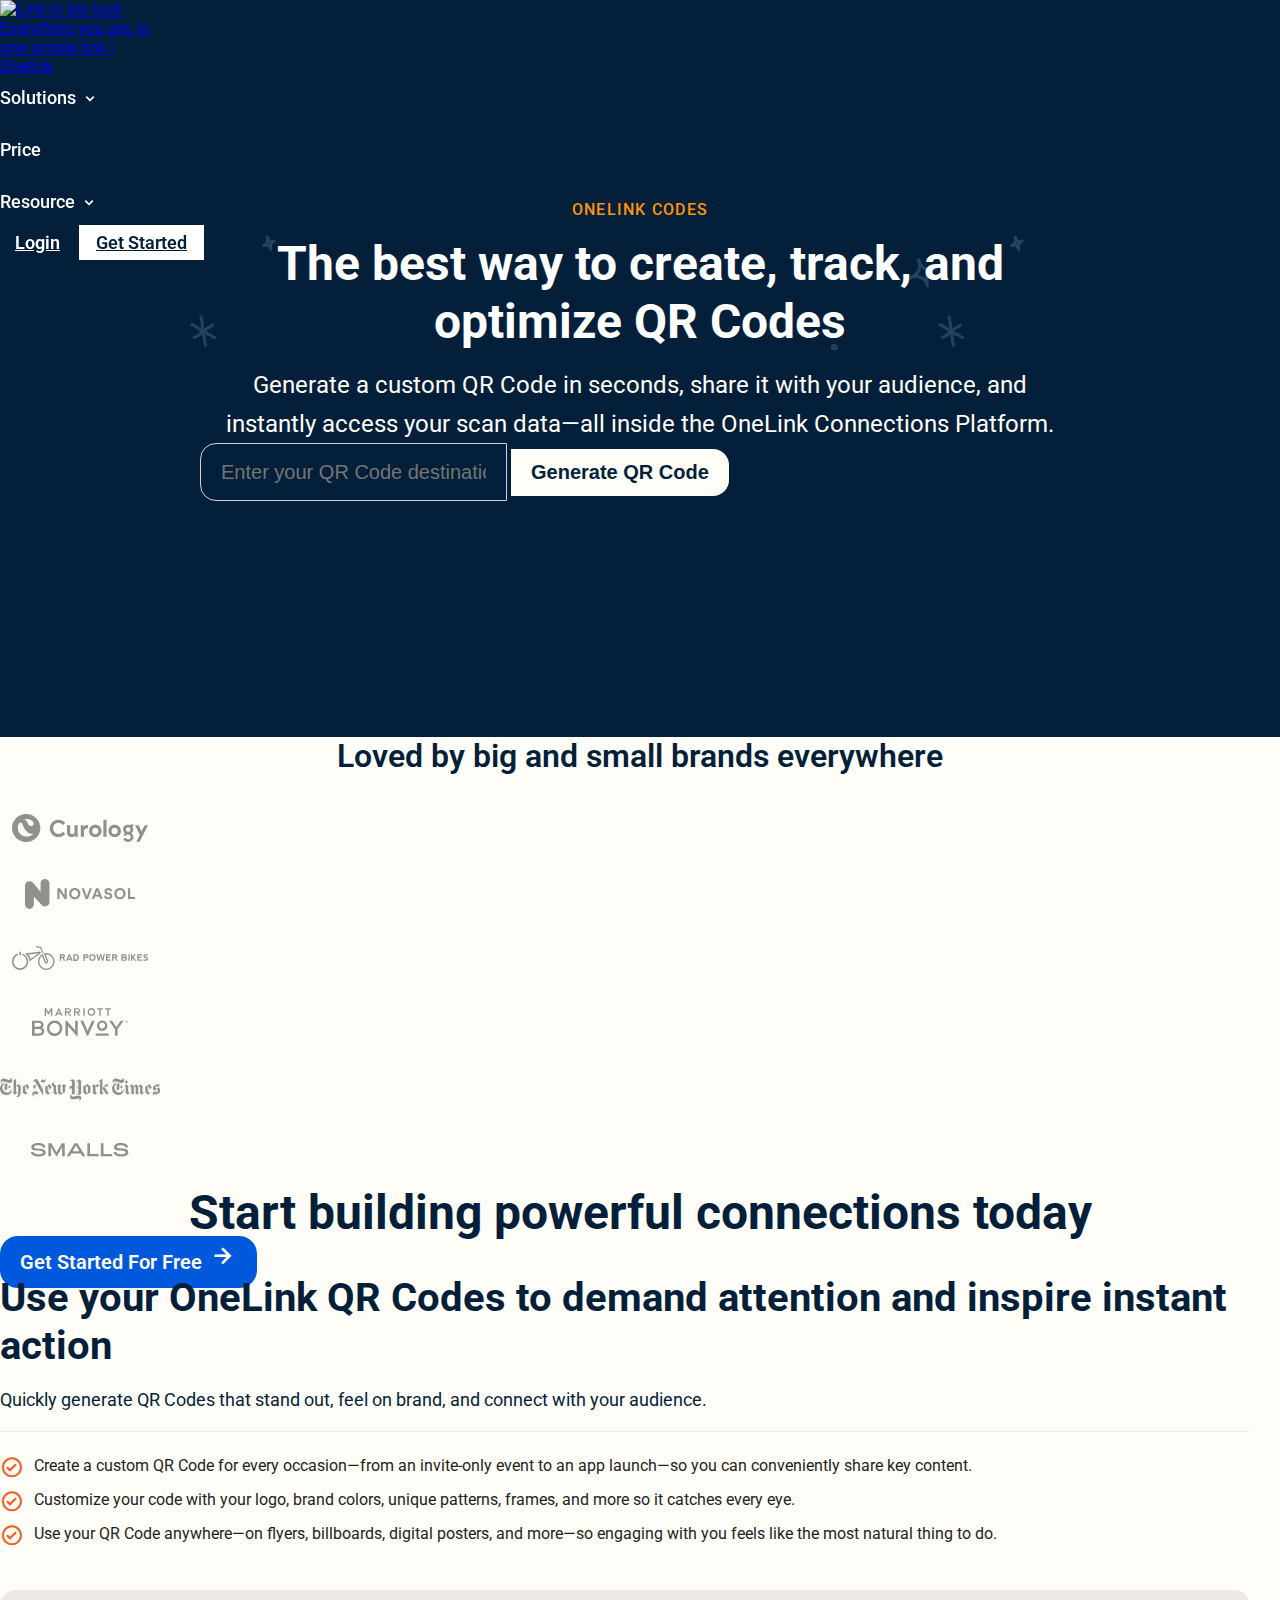
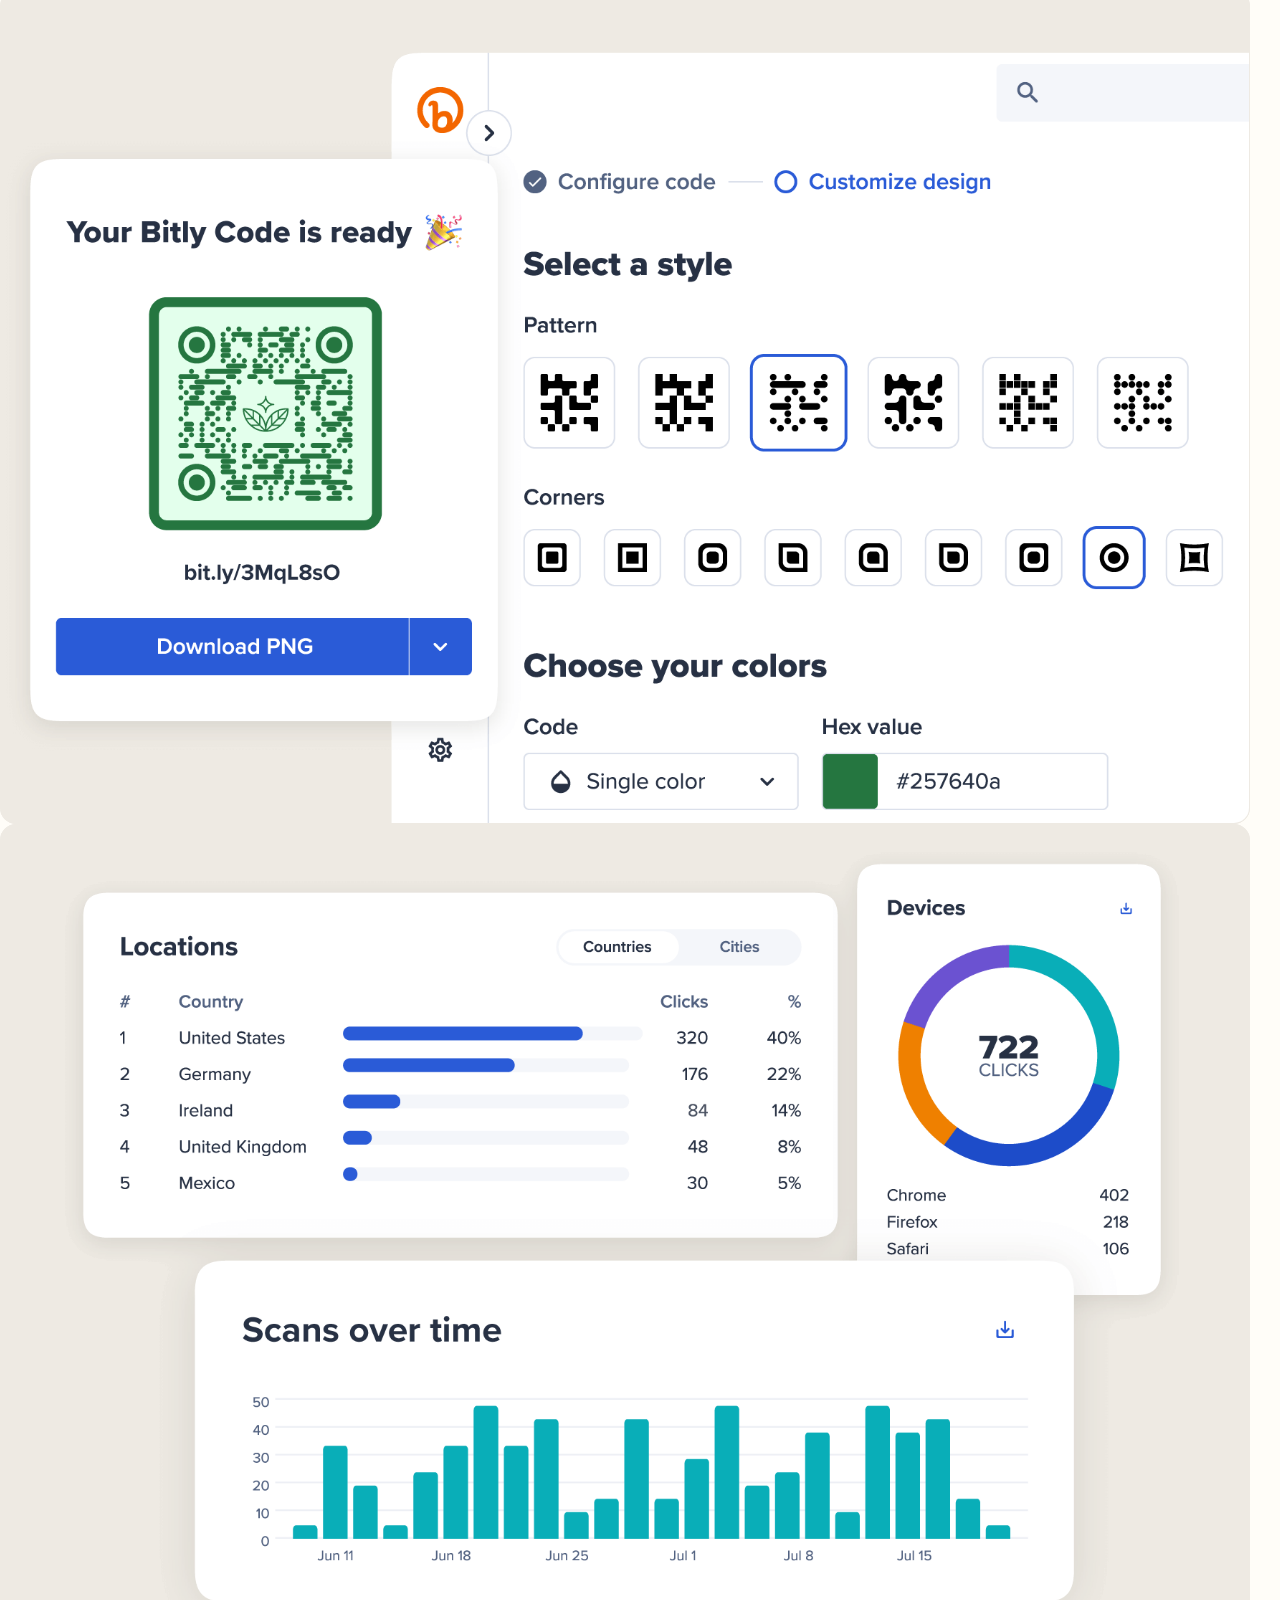
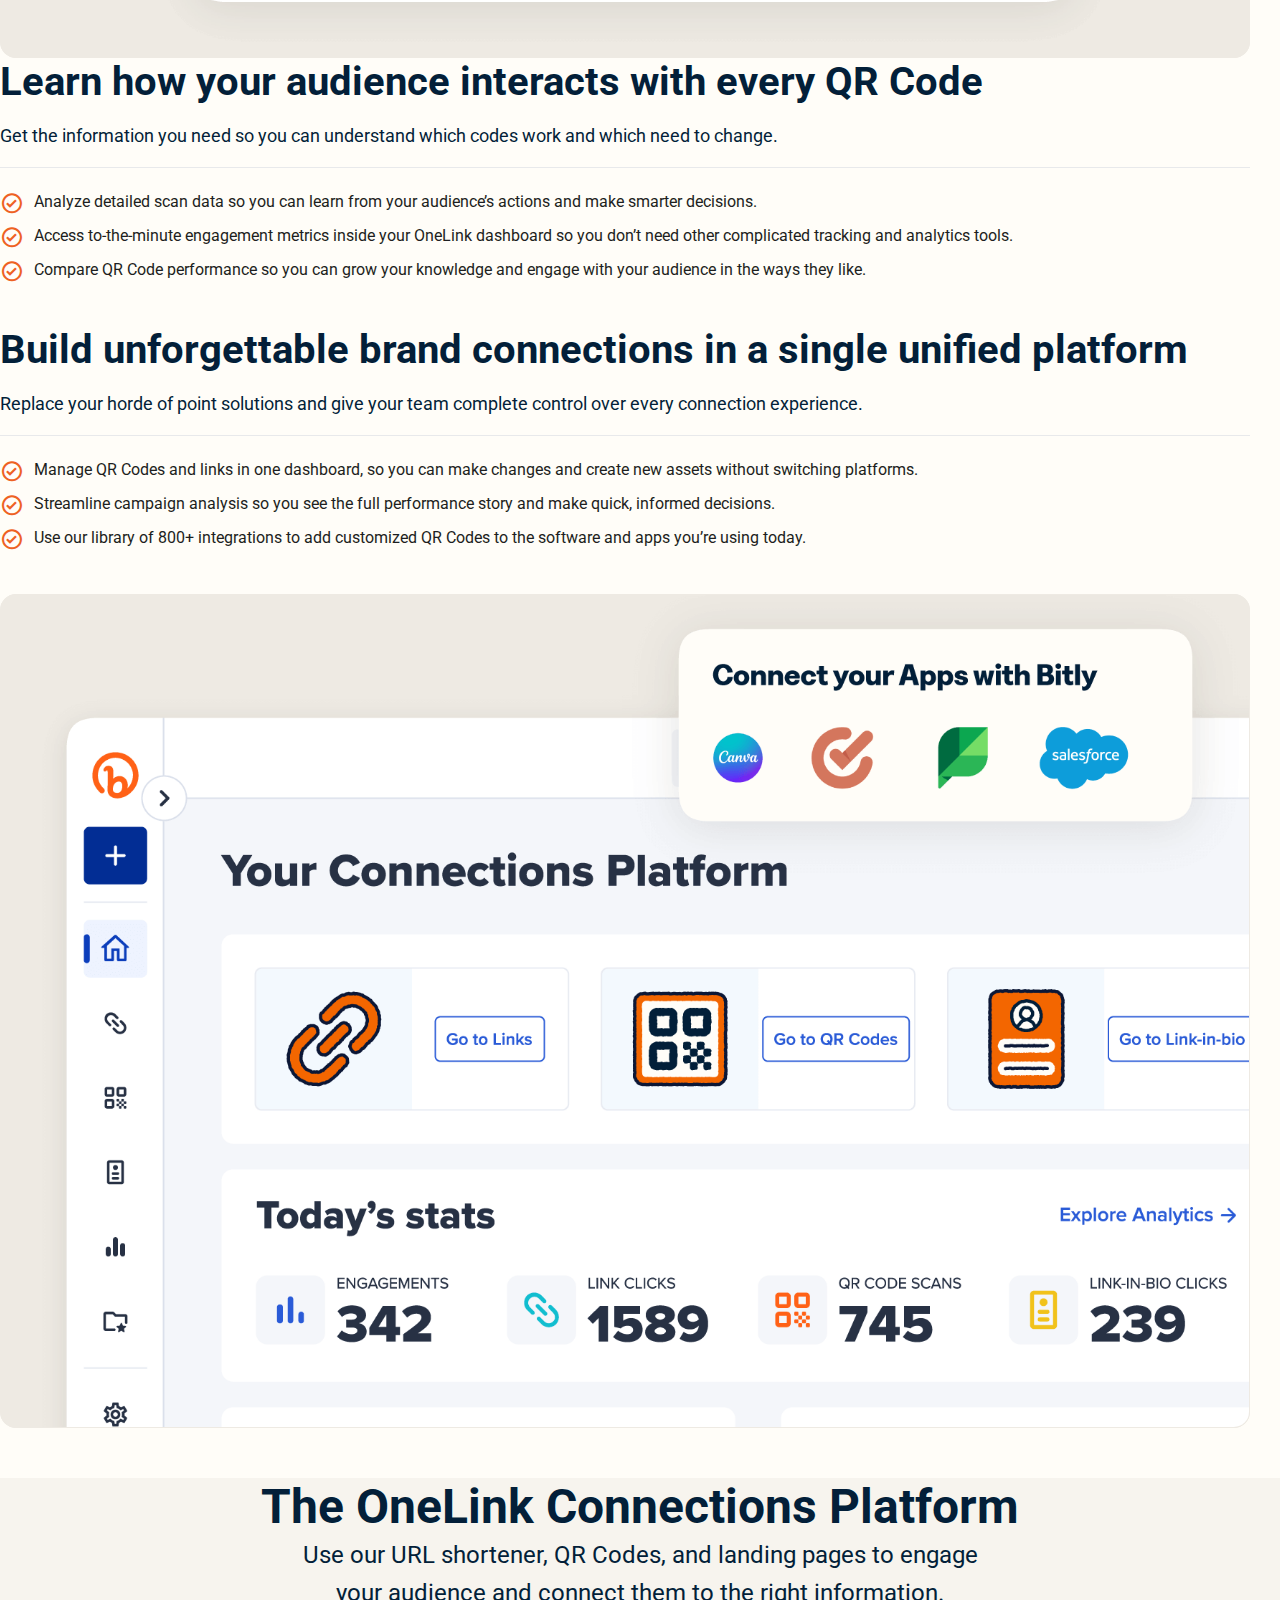
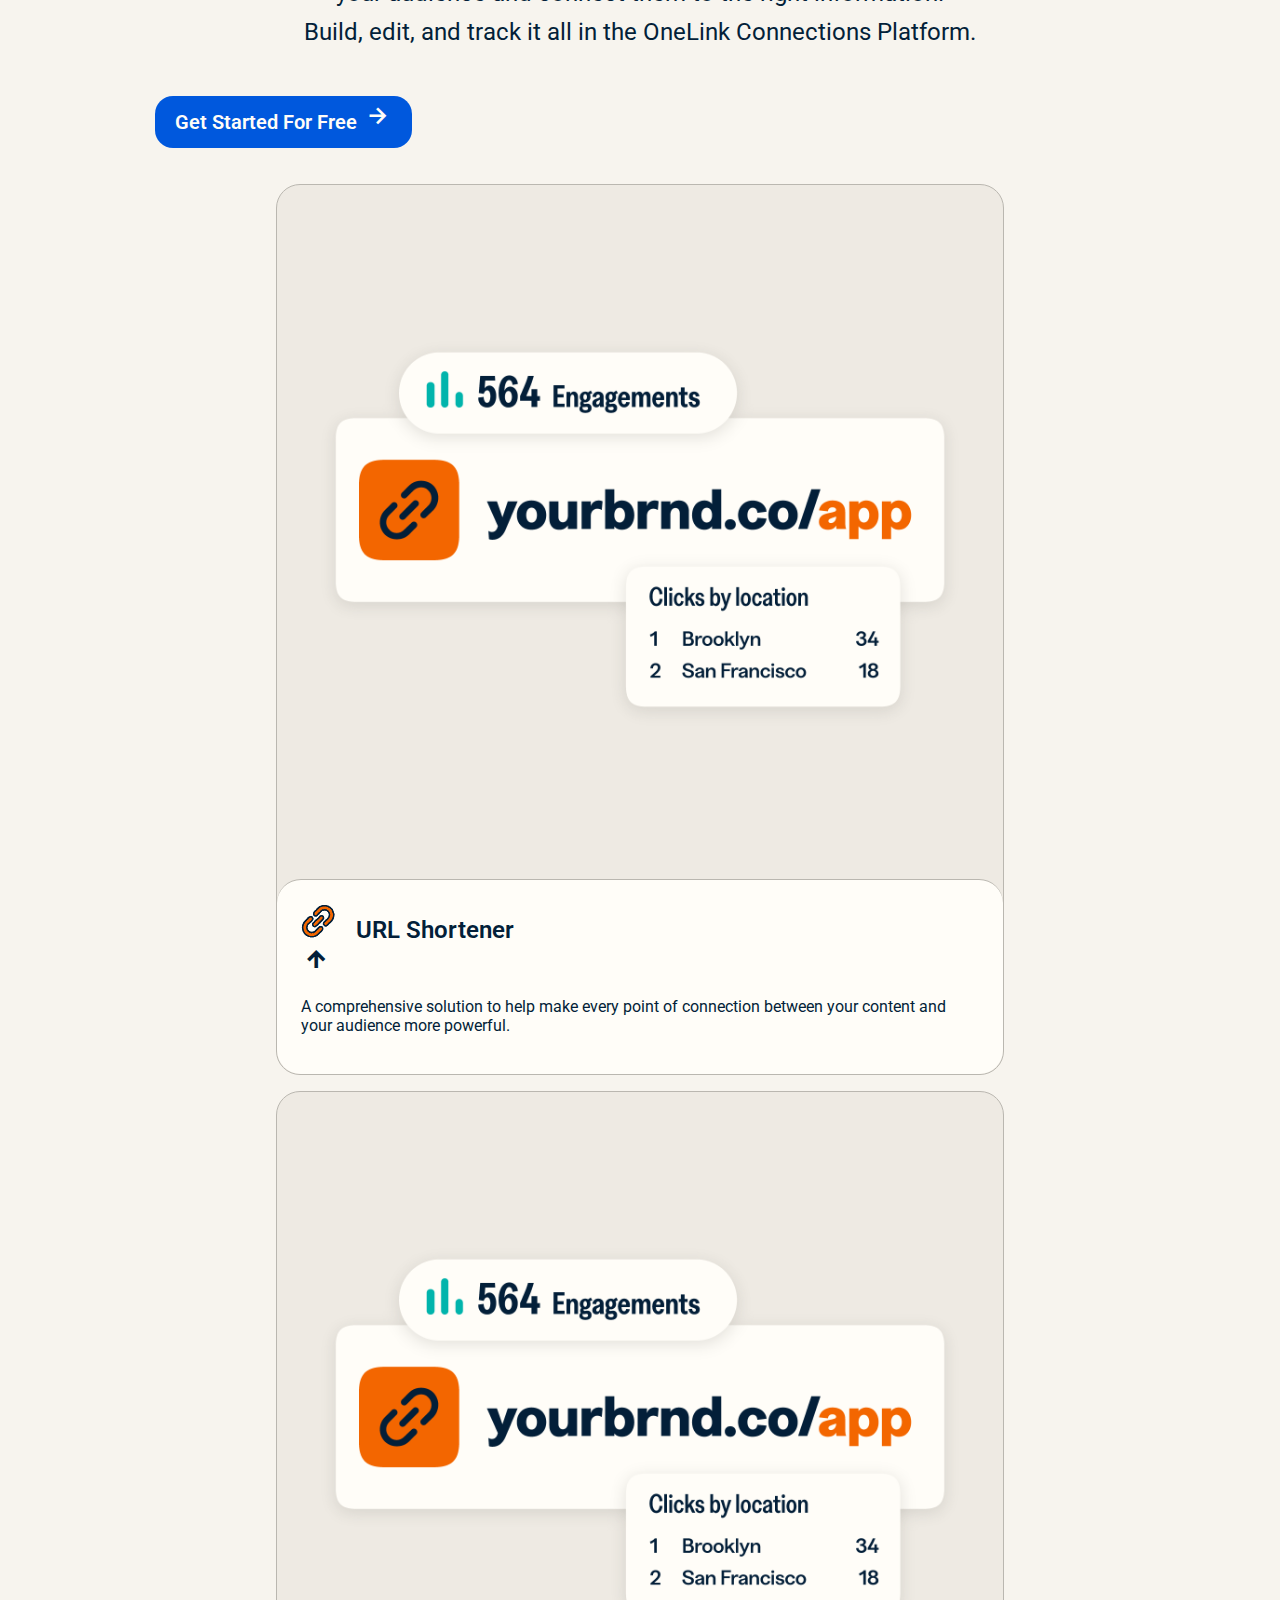
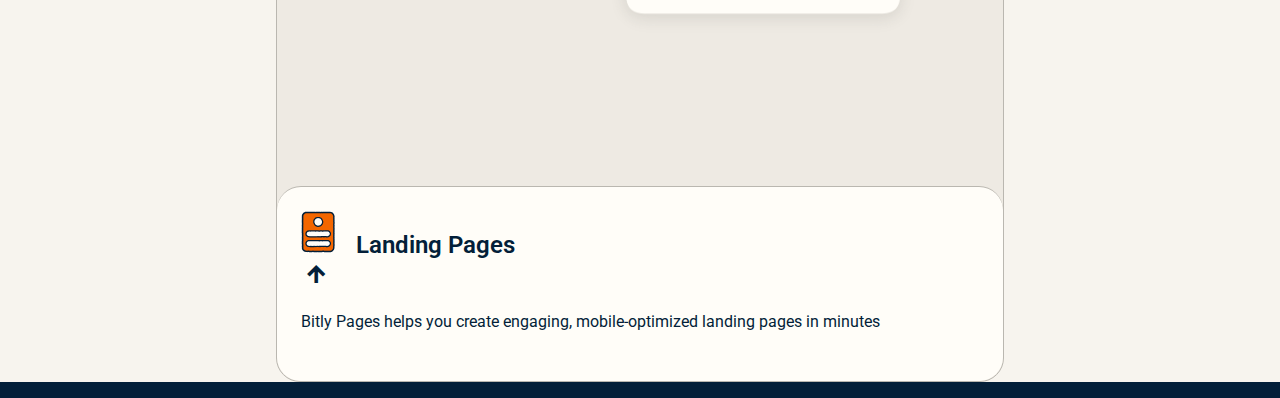
==== qr-codes.html @ 8bab1944 "Add files via upload" ====
<!DOCTYPE html>
<html lang="en" data-auto-scheme="true">

<head>
    <meta charset="utf-8" />
    <meta http-equiv="X-UA-Compatible" content="IE=edge" />
    <meta name="viewport" content="width=device-width, initial-scale=1, shrink-to-fit=no" />

    <title>
        File Hosting - Link in bio tool: Everything you are, in one simple link |
        Onelink
    </title>
    <meta name="description" content="Upload files and track downloads and pageviews." />
    <meta name="keywords"
        content="url shortener, onelink, shorten url, short link, shorten link, link shortener, short, qr codes, free, link retargeting, pixel, shortest, URL, tiny, secure, safe, t.ly, short, bit.ly, goo.gl, t.co, link, 1link, long url shortened, custom domain" />
    <meta property="og:locale" content="en_US" />
    <meta property="og:type" content="website" />
    <meta property="og:url" content="https://onelink.ws/feature/filehosting" />
    <meta property="og:title"
        content="File Hosting - Link in bio tool: Everything you are, in one simple link | Onelink" />
    <meta property="og:description" content="Upload files and track downloads and pageviews." />
    <meta property="og:site_name"
        content="File Hosting - Link in bio tool: Everything you are, in one simple link | Onelink" />
    <meta property="og:image" content="https://onelink.ws/content/naScTY_siteimage_IMG_3756.png" />
    <meta name="twitter:card" content="summary_large_image" />
    <meta name="twitter:site" content="@onelink_ws" />
    <meta name="twitter:title"
        content="File Hosting - Link in bio tool: Everything you are, in one simple link | Onelink" />
    <meta name="twitter:description" content="Upload files and track downloads and pageviews." />
    <meta name="twitter:creator" content="@onelink_ws" />
    <meta name="twitter:image" content="https://onelink.ws/content/naScTY_siteimage_IMG_3756.png" />
    <meta name="twitter:domain" content="https://onelink.ws" />
    <script type="text/javascript" nonce="2ee62c5ec75841c3a69b6bb7653"
        src="//local.adguard.org?ts=1718447842372&amp;type=content-script&amp;dmn=onelink.ws&amp;css=1&amp;js=1&amp;gcss=1&amp;rel=1&amp;rji=1"></script>
    <script type="text/javascript" nonce="2ee62c5ec75841c3a69b6bb7653"
        src="//local.adguard.org?ts=1718447842372&amp;name=AdGuard%20Popup%20Blocker%20%28Beta%29&amp;name=AdGuard%20Assistant%20%28Beta%29&amp;name=AdGuard%20Extra%20%28Beta%29&amp;type=user-script"></script>
    <link rel="icon" type="image/png" href="https://onelink.ws/content/faviconOne.png" sizes="32x32" />
    <link rel="canonical" href="https://onelink.ws/feature/filehosting" />
    <!-- Link Swiper's CSS -->
    <link rel="stylesheet" href="https://cdn.jsdelivr.net/npm/swiper@11/swiper-bundle.min.css" />
    <!-- Boxicons CSS -->
    <link href="https://unpkg.com/boxicons@2.1.4/css/boxicons.min.css" rel="stylesheet" />
    <link rel="stylesheet" type="text/css" href="https://onelink.ws/static/bootstrap.min.css" />
    <link rel="stylesheet" type="text/css" href="https://onelink.ws/static/frontend/libs/fontawesome/all.min.css" />
    <link rel="stylesheet" href="main.css" id="stylesheet" />
    <script>
        var appurl = "https://onelink.ws/";
    </script>
</head>

<body style="background-color: #031f39;">
    <header id="main-header" class="qr-page">
        <div class="container">
            <div class="navbar d-flex justify-content-between align-items-center">
                <a href="https://onelink.ws" class="d-flex align-items-center justify-content-center">
                    <img alt="Link in bio tool: Everything you are, in one simple link | Onelink"
                        src="https://onelink.ws/content/1linkblack2.png" id="navbar-logo" />
                </a>
                <nav class="navbar d-flex align-items-center justify-content-between" id="navbar">
                    <ul class="nav d-flex align-items-center gap-5" id="main-menu">
                        <li class="menu-item">
                            <span class="mega-menu-header">Solutions <i class="bx bx-chevron-down"></i></span>
                            <div class="mega-menu-container">
                                <h6>BY INDUSTRY</h6>
                                <div class="mega-menu-body">
                                    <a href="#" class="mega-menu-item"> Bio Pages </a>
                                    <a href="#" class="mega-menu-item"> QR Codes </a>
                                    <a href="#" class="mega-menu-item"> File Hosting </a>
                                </div>
                            </div>
                        </li>
                        <li class="menu-item">
                            <a href="#">Price</a>
                        </li>
                        <li class="menu-item">
                            <span class="mega-menu-header">
                                Resource <i class="bx bx-chevron-down"></i></span>
                            <div class="mega-menu-container">
                                <h6>LEARN MORE</h6>
                                <div class="mega-menu-body">
                                    <a href="#" class="mega-menu-item"> Help Center </a>
                                </div>
                            </div>
                        </li>
                    </ul>
                </nav>
                <div class="d-flex align-items-center gap-4" id="login-menu">
                    <a href="https://onelink.ws/user/login" class="btn btn-outline-primary">Login</a>
                    <a href="https://onelink.ws/user/register" class="btn btn-primary">Get Started</a>
                </div>
                <div class="mobile-menu-container">
                    <button class="menu-burger" type="button" data-bs-toggle="offcanvas"
                        data-bs-target="#offcanvasExample" aria-controls="offcanvasExample">
                        <i class='bx bx-menu'></i>
                    </button>
                    <div class="offcanvas offcanvas-start" tabindex="-1" id="offcanvasExample"
                        aria-labelledby="offcanvasExampleLabel">
                        <div class="offcanvas-header">
                            <a href="https://onelink.ws" class="d-flex align-items-center justify-content-center">
                                <img alt="Link in bio tool: Everything you are, in one simple link | Onelink"
                                    src="https://onelink.ws/content/1linkblack2.png" id="navbar-logo" />
                            </a>
                            <button type="button" class="btn-close" data-bs-dismiss="offcanvas"
                                aria-label="Close"></button>
                        </div>
                        <div class="offcanvas-body">
                            <div class="dropdown mt-3">
                                <button class="dropdown-toggle" type="button" data-bs-toggle="dropdown">
                                    <span class="mega-menu-header">
                                        Solutions</span>

                                </button>
                                <ul class="dropdown-menu">
                                    <li><a class="dropdown-item" href="#">Bio Pages</a></li>
                                    <li><a class="dropdown-item" href="#">QR Codes </a></li>
                                    <li><a class="dropdown-item" href="#">File Hosting</a></li>
                                </ul>
                            </div>
                            <div class="mt-3"><a class="price" href="#">Price</a></div>
                            <div class="dropdown mt-3">
                                <button class="dropdown-toggle" type="button" data-bs-toggle="dropdown">
                                    <span class="mega-menu-header">
                                        Resource </span>
                                </button>
                                <ul class="dropdown-menu">
                                    <li><a class="dropdown-item" href="#">Help Center</a></li>
                                </ul>
                            </div>
                            <div class="d-flex align-items-center gap-2 flex-column mt-4 login-menu ">
                                <a href="https://onelink.ws/user/login">Login</a>
                                <a href="https://onelink.ws/user/register">Get Started</a>
                            </div>
                        </div>
                    </div>
                </div>
            </div>
        </div>
    </header>
    <section class="qr-hero">
        <div class="container">
            <div class="text-hero">
                <p>ONELINK CODES</p>
                <h1>The best way to create, track, and optimize QR Codes</h1>
                <h6>
                    Generate a custom QR Code in seconds, share it with your audience, and instantly access your scan data—all inside the OneLink Connections Platform.
                </h6>
            </div>
            <div class="form-qr-container mt-5">
                <form action="#">
                    <div class="d-flex">
                        <input type="url" name="furl" placeholder="Enter your QR Code destination..." id="form-qr-long-url" autocomplete="off">
                        <button class="g-qr-btn">Generate QR Code</button>
                    </div>
                </form>
            </div>
        </div>
    </section>
    <main class="main-qr-page">
        <section class="brands py-5">
            <h6 class="head mb-3">Loved by big and small brands everywhere</h6>
            <div class="gallery d-flex justify-content-center gap-2 align-items-center flex-wrap my-5">
                <div class="d-flex">
                    <img src="images/curology-3.svg" alt="" />
                </div>
                <div class="d-flex">
                    <img src="images/novasol-1.svg" alt="" />
                </div>
                <div class="d-flex">
                    <img src="images/rad-bikes-3.svg" alt="" />
                </div>
                <div class="d-flex">
                    <img src="images/marriott-1.svg" alt="" />
                </div>
                <div class="d-flex">
                    <img src="images/new-york-times-1.svg" alt="" />
                </div>
                <div class="d-flex">
                    <img src="images/smalls.svg" alt="" />
                </div>
            </div>
        </section>
        <section class="main-content-qr py-5">
            <div class="container">
                <div class="header">
                    <h4>
                        Start building powerful connections today
                    </h4>
                    <div class="mt-3 get-started-btn">
                        <a class="d-flex align-items-center gap-2" href="#">
                            Get Started For Free
                            <i class='bx bx-right-arrow-alt'></i>
                        </a>
                    </div>
                </div>
                <div class="pt-5">
                    <div class="qr-content-box my-5 pt-5 d-flex align-items-center gap-4 justify-content-center">
                        <div class="text-box">
                            <h5>
                                Use your OneLink QR Codes to demand attention and inspire instant action
                            </h5>
                            <p>Quickly generate QR Codes that stand out, feel on brand, and connect with your audience.</p>
                            <ul>
                                <li>
                                    <i class='bx bx-check-circle'></i>
                                    <span>Create a custom QR Code for every occasion—from an invite-only event to an app launch—so you can conveniently share key content.</span>
                                </li>
                                <li>
                                    <i class='bx bx-check-circle'></i>
                                    <span>Customize your code with your logo, brand colors, unique patterns, frames, and more so it catches every eye.</span>
                                </li>
                                <li>
                                    <i class='bx bx-check-circle'></i>
                                    <span>
                                        Use your QR Code anywhere—on flyers, billboards, digital posters, and more—so engaging with you feels like the most natural thing to do.
                                    </span>
                                </li>
                            </ul>
                        </div>
                        <div class="img-box">
                            <img src="images/01_feature-img_desktop@2x.png" alt="">
                        </div>
                    </div>
                    <div class="qr-content-box my-5 pt-5 d-flex align-items-center gap-4 justify-content-center">
                        <div class="img-box">
                            <img src="images/02_feature-img_desktop@2x.png" alt="">
                        </div>
                        <div class="text-box">
                            <h5>
                                Learn how your audience interacts with every QR Code
                            </h5>
                            <p>Get the information you need so you can understand which codes work and which need to change.</p>
                            <ul>
                                <li>
                                    <i class='bx bx-check-circle'></i>
                                    <span>Analyze detailed scan data so you can learn from your audience’s actions and make smarter decisions.</span>
                                </li>
                                <li>
                                    <i class='bx bx-check-circle'></i>
                                    <span>Access to-the-minute engagement metrics inside your OneLink dashboard so you don’t need other complicated tracking and analytics tools.</span>
                                </li>
                                <li>
                                    <i class='bx bx-check-circle'></i>
                                    <span>
                                        Compare QR Code performance so you can grow your knowledge and engage with your audience in the ways they like.
                                    </span>
                                </li>
                            </ul>
                        </div>
                    </div>
                    <div class="qr-content-box my-5 pt-5 d-flex align-items-center gap-4 justify-content-center">
                        <div class="text-box">
                            <h5>
                                Build unforgettable brand connections in a single unified platform
                            </h5>
                            <p>Replace your horde of point solutions and give your team complete control over every connection experience.</p>
                            <ul>
                                <li>
                                    <i class='bx bx-check-circle'></i>
                                    <span>Manage QR Codes and links in one dashboard, so you can make changes and create new assets without switching platforms.</span>
                                </li>
                                <li>
                                    <i class='bx bx-check-circle'></i>
                                    <span>Streamline campaign analysis so you see the full performance story and make quick, informed decisions.</span>
                                </li>
                                <li>
                                    <i class='bx bx-check-circle'></i>
                                    <span>
                                        Use our library of 800+ integrations to add customized QR Codes to the software and apps you’re using today.
                                    </span>
                                </li>
                            </ul>
                        </div>
                        <div class="img-box">
                            <img src="images/03_feature-img_desktop@2x.png" alt="">
                        </div>
                    </div>
                </div>
            </div>
        </section>
        <section class="Connections-qr py-5">
            <div class="container">
                <div class="header">
                    <h4>
                        The OneLink Connections Platform
                    </h4>
                    <p>
                        Use our URL shortener, QR Codes, and landing pages to engage your audience and connect them to the right information. Build, edit, and track it all in the OneLink Connections Platform.
                    </p>
                    <div class="mt-3 get-started-btn">
                        <a class="d-flex align-items-center gap-2" href="#">
                            Get Started For Free
                            <i class='bx bx-right-arrow-alt'></i>
                        </a>
                    </div>
                </div>
                <div class="cards-container d-flex justify-content-center gap-5 mt-3">
                    <div class="card-price">
                        <div class="card-img">
                            <img src="images/short-link-card.png" alt="">
                        </div>
                        <div class="card-section">
                            <div class="top d-flex align-items-center justify-content-between">
                                <h5> <img src="images/url-shortener-icon.svg" width="34px" alt=""> URL Shortener</h5>
                                <i class='bx bx-up-arrow-alt'></i>
                            </div>
                            <p>
                                A comprehensive solution to help make every point of connection between your content and your audience more powerful.
                            </p>
                            <div class="bottom-card">
                                <h6>Popular URL Shortening Features</h6>
                                <ul>
                                    <li>
                                        <i class='bx bx-check-circle'></i>
                                        <span>URL shortening at scale</span>
                                    </li>
                                    <li>
                                        <i class='bx bx-check-circle'></i>
                                        <span>Custom links with your brand</span>
                                    </li>
                                    <li>
                                        <i class='bx bx-check-circle'></i>
                                        <span>URL redirects</span>
                                    </li>
                                    <li>
                                        <i class='bx bx-check-circle'></i>
                                        <span>Advanced analytics & tracking</span>
                                    </li>
                                </ul>
                                <div class="my-3">
                                    <a href="#">Get Started For Free</a>
                                    <a href="#">Learn More</a>
                                </div>
                            </div>
                        </div>
                    </div>
                    <div class="card-price">
                        <div class="card-img">
                            <img src="images/short-link-card.png" alt="">
                        </div>
                        <div class="card-section">
                            <div class="top d-flex align-items-center justify-content-between">
                                <h5> <img src="images/landing-pages-icon (1).svg" width="34px" alt=""> Landing Pages</h5>
                                <i class='bx bx-up-arrow-alt'></i>
                            </div>
                            <p>
                                Bitly Pages helps you create engaging, mobile-optimized landing pages in minutes
                            </p>
                            <div class="bottom-card">
                                <h6>Popular Landing Page Features</h6>
                                <ul>
                                    <li>
                                        <i class='bx bx-check-circle'></i>
                                        <span>Custom URLs for social media</span>
                                    </li>
                                    <li>
                                        <i class='bx bx-check-circle'></i>
                                        <span>Customizable landing page</span>
                                    </li>
                                    <li>
                                        <i class='bx bx-check-circle'></i>
                                        <span>Easy-to-manage links
                                        </span>
                                    </li>
                                    <li>
                                        <i class='bx bx-check-circle'></i>
                                        <span>Link and landing page tracking
                                        </span>
                                    </li>
                                </ul>
                                <div class="my-3">
                                    <a href="#">Get Started For Free</a>
                                    <a href="#">Learn More</a>
                                </div>
                            </div>
                        </div>
                    </div>
                </div>
            </div>
        </section>
    </main>
    <!-- <footer>
        <div class="container">
            <div class="top-footer d-flex gap-5 flex-wrap justify-content-around ">
                <div class="box">
                    <h6>Why OneLink ?</h6>
                    <p>Onelink’s Connections Platform is more than a free URL shortener, with robust link management
                        software, advanced QR Code features, and a Link-in-bio solution.</p>
                </div>
                <div class="box">
                    <h6>Solutions</h6>
                    <ul>
                        <li><a href="#">QR Codes</a></li>
                        <li><a href="#">Bio Pages</a></li>
                        <li><a href="#">File Hosting</a></li>
                    </ul>
                </div>
                <div class="box">
                    <h6>Resources</h6>
                    <ul>
                        <li><a href="#">Help Center</a></li>
                        <li><a href="https://onelink.ws/contact">Contact Us</a></li>
                    </ul>
                </div>
                <div class="box">
                    <h6>Legal</h6>
                    <ul>
                        <li><a href="https://onelink.ws/page/privacy-policy">Privacy Policy</a></li>
                        <li><a href="https://onelink.ws/page/terms-of-service">Terms of Service</a></li>
                        <li><a href="https://onelink.ws/report">Report</a></li>
                    </ul>
                </div>
            </div>
            <section class="content-divider">
                <div class="container">
                    <hr />
                </div>
            </section>
            <div class="bottom-footer d-flex align-items-center justify-content-between pt-4 ">
                <div class="footer-logo">
                    <a href="index.html"><img src="images/1linkblack2.png" style="width:auto;height:70px" alt=""></a>
                </div>
                <p class="small">© 2024 Link in bio tool: Everything you are, in one simple link | Onelink. All Rights
                    Reserved </p>
                <div class="social-box d-flex align-items-center gap-3 ">
                    <a href="https://www.tiktok.com/@1link.ws"><i class='bx bxl-facebook-circle'></i></a>
                    <a href="https://www.tiktok.com/@1link.ws"><i class='bx bxl-tiktok'></i></a>
                    <a href="https://twitter.com/onelink_ws"><i class='bx bxl-twitter'></i></a>
                </div>
            </div>
        </div>
    </footer> -->

    <script src="https://onelink.ws/static/webpack.pack.js"></script>
    <script src="https://onelink.ws/static/app.min.js?v=1.0"></script>
    <script src="https://onelink.ws/static/server.min.js?v=1.2"></script>
    <!-- Swiper JS -->
    <script src="https://cdn.jsdelivr.net/npm/swiper@11/swiper-bundle.min.js"></script>

    <!-- js file -->
    <script src="main.js"></script>
</body>

</html>
---- main.css ----
@import url('https://fonts.googleapis.com/css2?family=Roboto:ital,wght@0,100;0,300;0,400;0,500;0,700;0,900;1,100;1,300;1,400;1,500;1,700;1,900&display=swap');

body {
    font-family: "Roboto", sans-serif;
}

* {
    box-sizing: border-box;
    padding: 0;
    margin: 0;
}
header {
    position: fixed;
    top: 0;
    left: 0;
    width: 100%;
    z-index: 500;
    transition: all .1s linear;
}

.mobile-menu-container {
    display: none;
}

header.sticky {
    position: fixed;
    top: 0;
    left: 0;
    width: 100%;
    border-bottom: 1px solid #d6d2c9;
    background-color: #fffdf8;
    z-index: 500;
    box-shadow: 0 10px 20px rgb(0 0 0 / 10%);
}

.navbar #navbar-logo {
    max-width: 150px;
}

.navbar {
    position: relative;
}

.menu-item {
    cursor: pointer;
    padding: 10px 0 16px 0;
    border-bottom: 2px solid transparent;
}

.menu-item:hover,
.navbar .nav .menu-item.active {
    border-color: #031f39;
}

.menu-item span,
.menu-item a {
    display: flex;
    align-items: center;
    gap: 5px;
    font-weight: 500;
    font-size: 18px;
    line-height: 24px;
    cursor: pointer;
    text-decoration: none;
    color: #031f39;
}

.navbar .nav .mega-menu-container {
    position: absolute;
    left: 63%;
    transform: translateX(-50%);
    width: 100dvw;
    padding: 20px;
    background-color: #fffdf8;
    top: 110%;
    z-index: -1;
    opacity: 0;
    pointer-events: none;
    transition: all .3s ease;
    box-shadow: 0 4px 10px 0 rgba(0, 0, 0, .0509803922);
}

.navbar .nav .menu-item:hover .mega-menu-container {
    opacity: 1;
    top: 90%;
    z-index: 4;
    pointer-events: all;
}

.navbar .nav .menu-item i {
    transition: all 0.3s ease;
}

.navbar .nav .menu-item:hover i {
    transform: rotate(180deg);
}

.navbar .nav .mega-menu-container h6 {
    color: #6c6965;
    font-size: 20px;
    font-weight: 600;
    border-bottom: 1px solid #d6d2c9;
    margin-bottom: 16px;
    padding-bottom: 8px;
}

.navbar .nav .mega-menu-body {
    display: flex;
    justify-content: space-between;
    gap: 10px;
    flex-wrap: wrap;
}

.navbar .nav .mega-menu-body a {
    flex: 0 0 calc(33% - 20px);
    font-weight: 700;
    font-size: 14px;
    line-height: 19.49px;
    color: #031f39;
    margin-bottom: 12px;
    padding: 8px 16px;
    transition: all .3s ease;
    border-radius: 8px;
    text-decoration: none;
}

.navbar .nav .mega-menu-body a:hover {
    background: #eeeae3;
    color: #2a5bd7;
}

.navbar #login-menu .btn-outline-primary {
    border-color: #0058dd !important;
    border-width: 2px !important;
    color: #0058dd !important;
    padding: 5px 15px !important;
    font-weight: 600;
    font-size: 18px;
    transition: all .3s ease;
}

.navbar #login-menu .btn-outline-primary:hover {
    border-color: #0058dd !important;
    background-color: #0058dd !important;
    color: #fff !important;
}

.navbar #login-menu .btn-primary {
    border-color: #0058dd !important;
    background-color: #0058dd !important;
    color: #fff !important;
    padding: 5px 15px !important;
    font-weight: 600;
    font-size: 18px;
    transition: all .3s ease;
    border: 2px solid #0058dd !important;
}

.navbar #login-menu .btn-primary:hover {
    background-color: white !important;
    color: #0058dd !important;
}

/* hero section *****************************************/
.hero-section {
    padding-top: 100px;
}
.hero-section .hero-img img {
    max-width: 100%;
}

.hero-section .text-content-hero h1 {
    color: #252628;
    font-size: 62px;
    font-weight: 800;
    line-height: 56px;
}

.hero-section .text-content-hero h2 {
    color: #56575b;
    font-size: 24px;
    font-weight: 400;
}

.hero-section .text-content-hero .get-start-btn {
    font-size: 20px;
    line-height: 1.11;
    padding: 18px 30px;
    background: #2a5bd7;
    border-radius: 6px;
    color: #fff;
    text-decoration: none;
    padding: .6em 1em;
}


.hero-section .gallery img {
    object-fit: contain;
}


/* connections ********************************* */
.connections {
    padding: 40px 0 60px 0;
    background: #f5f6f7;
    font-size: 20px;
    line-height: 22px;
}

.connections .head {
    padding-bottom: 30px;
}

.connections .head h6 {
    color: #ff6116;
    text-align: center;
    font-size: 20px;
    font-weight: 800;
    letter-spacing: 0;
    line-height: 22px;
}

.connections .head h4 {
    color: #252628;
    font-size: 38px;
    font-weight: 800;
    line-height: 40px;
    text-align: center;
}

.connections .block-content .tab {
    border-top: 3px transparent solid;
    border-bottom: 0;
    border-left: 3px transparent solid;
    border-right: 3px transparent solid;
    border-radius: 12px;
    border-bottom-left-radius: 0;
    border-bottom-right-radius: 0;
    padding: 16px 24px;
    transition: all 300ms;
    color: #36383b;
    display: flex;
    align-items: center;
    gap: 10px;
    font-size: 20px;
    position: relative;
    z-index: 1;
    text-decoration: none !important;
    top: 3px;
    background-color: transparent;
}

.connections .block-content .tabs .tab:not(.active):hover {
    background-color: #0000000f;
    color: #1779ba;
}

.connections .block-content .tab.active {
    border-color: #e8e9eb;
    background-color: white;
    z-index: 2;
}

.connections .block-content .tabs-content {
    border: 3px #e8e9eb solid;
    border-radius: 16px;
    padding: 30px 40px 30px 40px;
    background: #fff;
    box-shadow: 0 1px 4px rgba(21, 27, 38, .12);
    transition: all .5s ease;
    max-width: 1050px;
    margin: 0 auto;
}

.connections .tabs-content .tabs-panel .tab-intro p {
    color: #2a2e30;
    font-size: 32px;
    font-weight: 800;
    letter-spacing: 0;
    line-height: 32px;
    padding-bottom: 20px;
}

.connections .tabs-content .tab-form form label {
    position: relative;
    color: #252628;
    font-weight: 600;
    font-size: 20px;
    line-height: 22px;
}

.connections .tabs-content .tab-form form .hook_url {
    background: #fff;
    border: 1px solid #d3d4d7;
    border-radius: 8px;
    padding: 16px 20px;
    font-size: 20px;
    line-height: 24px;
    height: auto;
    margin-top: 8px;
    margin-bottom: 20px;
    box-shadow: none;
    outline: none !important;
    width: 100%;
}

.connections .tabs-content .tab-form form .form-btn {
    background: #2a5bd7;
    border-radius: 6px;
    color: #fff;
    transition: background 100ms linear;
    text-decoration: none;
    outline: none !important;
    font-size: 20px;
    line-height: 1.11;
    padding: 18px 30px;
    cursor: pointer;
    border: 0;
    outline: 0;
}

.connections .tabs-content .block-footer p {
    font-size: 24px;
    font-weight: 500;
}

.connections .QR-code-content {
    display: none;
}

.connections .landing-page-content {
    display: none;
}

/* Connections-Platform ********************************* */
.Connections-Platform {
    padding: 50px 0;
}

.Connections-Platform {
    padding-bottom: 45px;
    padding-right: .9375rem;
    padding-left: .9375rem;
}

.Connections-Platform h3 {
    text-align: center;
    max-width: 800px;
    margin-left: auto;
    margin-right: auto;
    color: #2a2e30;
    font-size: 32px;
    font-weight: 800;
    letter-spacing: 0;
    line-height: 32px;
}

.Connections-Platform h5 {
    text-align: center;
    max-width: 800px;
    margin-left: auto;
    margin-right: auto;
    color: #56575b;
    font-size: 20px;
    font-weight: 400;
}

.Connections-Platform .Platform-container .Platform-box {
    border: 1px #000 solid;
    border-radius: 20px;
    padding: 50px 20px;
    padding-bottom: 30px;
    width: calc(33.33333% - 1.875rem);
}

.Connections-Platform .Platform-container .Platform-box h5 {
    height: 70px;
    text-align: left;
}

.Connections-Platform .Platform-container .Platform-box h5 img {
    margin-right: 20px;
}

hr {
    margin: 30px 0;
    border-color: #eff0f2;
    clear: both;
    height: 0;
    margin: 1.25rem auto;
    border-top: 0;
    border-right: 0;
    border-bottom: 2px solid #cacaca;
    border-left: 0;
}

.Connections-Platform .Platform-container .Platform-box p {
    min-height: 70px;
    font-size: 16px;
    line-height: 19px;
    color: #56575b;
    text-align: left;
}

.Connections-Platform .Platform-container .Platform-box h6 {
    font-size: 16px;
    font-weight: 700;
    color: #1d1f21;
    text-align: left;
}

.Connections-Platform .Platform-container .Platform-box ul {
    padding-left: 0;
    margin-top: 10px;
}

.Connections-Platform .Platform-container .Platform-box li {
    font-size: 16px;
    line-height: 22px;
    color: #56575b;
    background-position: left top;
    margin-bottom: 20px;
    list-style: none;
}

.Connections-Platform .Platform-container .Platform-box a {
    text-decoration: none;
    text-align: center;
    color: #2a5bd7;
    display: block;
}

.Connections-Platform .Platform-container .Platform-box a.Platform-btn {
    background: #2a5bd7;
    border-radius: 6px;
    font-size: inherit;
    color: #fff;
    text-decoration: none;
    line-height: normal;
    outline: none !important;
    padding: .7em 1em;
    margin: 0 0 1rem 0;
}

/* global stats ******************************** */
.global-stats {
    padding: 50px 0;
}

.global-stats .left-img img {
    max-width: 100%;
    margin-bottom: 20px;
    height: auto;
}

section.global-stats tr {
    border-bottom: 1px solid #eff0f2;
}

section.global-stats td {
    font-size: 20px;
    line-height: 22px;
    width: 70% !important;
    vertical-align: center;
    padding: .5rem .625rem .625rem;
}

section.global-stats tr>td:first-child {
    text-align: right;
    padding-right: 20px;
    width: 30% !important;
}

section.global-stats tr>td:first-child h3 {
    color: #252628;
    font-weight: 800;
    line-height: 40px;
    font-size: 40px;
}

/* testimonial *********************************** */
.testimonial {
    padding: 50px 0;
}

.testimonial h3 {
    text-align: center;
    margin-bottom: 15px;
    color: #2a2e30;
    font-size: 32px;
    font-weight: 800;
    letter-spacing: 0;
    line-height: 32px;
}

.testimonial .testimonial-container .testimonial-item {
    border: 1px #000 solid;
    border-radius: 30px;
    margin-bottom: 2px;
    position: relative;
    background-color: #fff;
    padding: 46px;
    padding-bottom: 31px;
    padding-top: 40px;
}

.testimonial .testimonial-container .testimonial-content {
    color: #252628;
    font-size: 32px;
    font-weight: 800;
    line-height: 39px;
    margin-bottom: 40px;
}

.testimonial .swiper-pagination-bullet {
    width: 20px;
    height: 20px;
    background-color: white;
    border: 1px solid black;
    background-color: #cedafa;
}

.testimonial .swiper-horizontal>.swiper-pagination-bullets,
.swiper-pagination-bullets.swiper-pagination-horizontal {
    top: 82%;
}

/* accordion *********************************************** */
.accordion-section {
    padding: 50px 0;
}

.accordion-section .accordion-head h4 {
    color: #2a2e30;
    font-size: 32px;
    font-weight: 800;
    letter-spacing: 0;
    line-height: 32px;
    text-align: center;
}

.accordion-section .accordion-head h4 {
    color: #2a2e30;
    font-size: 32px;
    font-weight: 800;
    letter-spacing: 0;
    line-height: 32px;
    text-align: center;
}

.accordion-section .accordion .accordion-button:focus {
    box-shadow: none;
    background-color: #e6e6e6;
}

.accordion-section .accordion .accordion-button::after {
    background-image: var(--bs-accordion-btn-icon);
    margin-right: auto;
    margin-left: 0;
    position: absolute;
    left: 50px;
}

.accordion-section .accordion .accordion-item {
    border: 0;
    border-bottom: var(--bs-accordion-border-width) solid var(--bs-accordion-border-color);
}

.accordion-section .accordion .accordion-body {
    padding-left: 90px;
    color: #0a0a0a;
    line-height: 1.4em;
    font-size: 16px;
}

.accordion-section .accordion .accordion-button {
    position: relative;
    display: flex;
    align-items: center;
    width: 100%;
    padding: 1.25rem 1rem;
    font-size: 20px;
    font-weight: 800;
    letter-spacing: 0;
    line-height: 22px;
    color: #1d1f21;
    text-align: left;
    background-color: var(--bs-accordion-btn-bg);
    border: 0;
    border-radius: 0;
    overflow-anchor: none;
    transition: var(--bs-accordion-transition);
    padding-left: 90px;
}


/* newsLiter **************************** */
.newsLiter {
    padding: 5rem 0;
    background-color: #0b1736;
}

.newsLiter h3 {
    font-size: 38px;
    font-weight: 800;
    line-height: 40px;
    text-align: center;
    color: white;
}

.newsLiter a {
    font-size: 20px;
    line-height: 1.11;
    padding: 18px 30px;
    background: #2a5bd7;
    border-radius: 6px;
    color: #fff;
    text-decoration: none;
}

/* footer *************** */

footer {
    padding: 5rem 0;
}

footer .box h6 {
    font-size: 18px;
    font-weight: 600;
    line-height: 24px;
    color: #36383b;
    margin-bottom: 16px;
}

footer .box p {
    max-width: 290px;
}

footer .box ul {
    padding-left: 0;
}

footer .box ul li {
    list-style: none;
}

footer .box a {
    font-size: 16px;
    font-weight: 400;
    line-height: 20px;
    color: #1d1f21;
    display: inline-block;
    margin-bottom: 12px;
    position: relative;
    text-decoration: none;
}

footer .box a::before {
    content: '';
    position: absolute;
    top: 100%;
    left: 0;
    background-color: #1d1f21;
    height: 1px;
    width: 0;
    transition: all 0.3s linear;
}

footer .box a:hover:before {
    width: 100%;
}

footer .bottom-footer .social-box a {
    text-decoration: none;
    display: flex;
    justify-content: center;
    align-items: center;
    border-radius: 6px;
    width: 40px;
    height: 40px;
    color: #56575b;
    font-size: 30px;
    transition: all 0.3s ease;
}

footer .bottom-footer .social-box a:hover {
    background-color: #d6d2c9;
}

footer .bottom-footer .small {
    font-size: 16px;
    font-style: normal;
    font-weight: 400;
    line-height: 160%;
    color: #1d1f21;
    margin: 0;
}

/* ***************************************************************************************/
/* QR Code Page */

header.qr-page .menu-item span,header.qr-page .menu-item a {
    color: white;
}
header.sticky.qr-page .menu-item span,header.sticky.qr-page .menu-item a {
    color:#031f39;
}
header.qr-page .navbar #login-menu .btn-outline-primary {
    border-color: #fff !important;
    color: #fff !important;
}
header.qr-page .navbar #login-menu .btn-outline-primary:hover {
    background-color: #031f397a !important;
}
header.qr-page .navbar #login-menu .btn-primary {
    border-color: #fff !important;
    background-color: #fff !important;
    color: #031f39 !important;
    padding: 5px 15px !important;
    font-weight: 600;
    font-size: 18px;
    transition: all .3s ease;
    border: 2px solid #fff !important;
}
header.sticky.qr-page .navbar #login-menu .btn-outline-primary {
    border-color: #031f39 !important;
    color: #031f39 !important;
}
header.sticky.qr-page .navbar #login-menu .btn-primary {
    background-color: #031f39 !important;
    color: #fff !important;
}
/* hero qr page ******************************************** */
.qr-hero {
    padding: 200px 0;
    
}
.qr-hero .text-hero p {
    color: #FF950A;
    text-align: center;
    text-transform: uppercase;
    font-size: 16px;
    font-weight: 500;
    letter-spacing: 1.28px;
    margin-bottom: 1rem;
}
.qr-hero .text-hero h1 {
    max-width: 900px;
    margin-left: auto;
    margin-right: auto;
    margin-bottom: 16px;
    color: white;
    font-size: 48px;
    line-height: 120%;
    font-weight: 700;
    text-align: center;
    background-image: url(./images/stars-effects.svg);
}
.qr-hero .text-hero h6 {
    text-align: center;
    font-weight: 400;
    text-wrap: balance;
    color: #fffdf8;
    font-size: 24px;
    line-height: 160%;
}
.qr-hero .form-qr-container form .d-flex {
    margin-bottom: .4rem;
    max-width: 880px;
    margin-left: auto;
    margin-right: auto;
}
.qr-hero .form-qr-container form input {
    background-color: transparent;
    border-color: #92908a;
    border-top-left-radius: 16px;
    border-bottom-left-radius: 16px;
    border-top-right-radius: 0;
    border-bottom-right-radius: 0;
    margin: 0;
    color: #fffdf8;
    border: 1px solid #d3d4d7;
    padding: 16px 20px;
    font-size: 20px;
    line-height: 24px;
    height: auto;
    outline: none;
    flex-grow: 1;
}
.qr-hero .form-qr-container form button {
    background-color: #fffdf8;
    border-top-right-radius: 16px;
    border-bottom-right-radius: 16px;
    color: #031f39;
    font-size: 20px;
    font-weight: 600;
    height: auto;
    padding-top: 0;
    padding-bottom: 0;
    white-space: nowrap;
    line-height: normal;
    outline: none ;
    padding: .6em 1em;
    border: 0;
}

/* main *************************************** */
/* brands section ************ */
.main-qr-page {
    background-color: #fffdf8;
}

.brands h6.head {
    text-align: center;
    margin-bottom: 24px;
    font-size: 32px;
    font-weight: 600;
    line-height: 120%;
    color: #031f39;
    margin-top: 30px;
}

/* main content section ************************** */
.main-content-qr .header h4 {
    font-size: 48px;
    text-align: center;
    font-weight: 700;
    line-height: 120%;
    color: #031f39;
}
.header .get-started-btn a {
    background-color: #0058dd;
    color: #fffdf8;
    line-height: 24px;
    transition: all 200ms;
    font-size: 20px;
    font-weight: 600;
    padding: 14px 20px ;
    border-radius: 18px;
    text-decoration: none;
    width: fit-content;
    margin-left: auto;
    margin-right: auto;
    transition: all 0.4s ease;
}
.header .get-started-btn a:hover {
    background-color: #031f39;
}
.header .get-started-btn a i {
    font-size: 30px;
}


.main-content-qr .qr-content-box .text-box {
    width: calc(100% - 1.875rem);
}
.main-content-qr .qr-content-box .text-box h5 {
    margin-bottom: 16px;
    font-size: 40px;
    font-weight: 700;
    line-height: 120%;
    color: #031f39;
}
.main-content-qr .qr-content-box .text-box p {
    font-size: 18px;
    font-weight: 400;
    line-height: 160%;
    color: #031f39;
    margin-bottom: 1rem;
}
.main-content-qr .qr-content-box .text-box ul {
    border-top: 1px solid #e8e9eb;
    padding-top: 24px;
    padding-bottom: 32px;
    padding-left: 0;
    color: #1d1f21;
    font-size: 16px;
}
.main-content-qr .qr-content-box .text-box li {
    display: flex;
    gap: 10px;
    font-weight: 400;
    margin-bottom: 10px;
}
.main-content-qr .qr-content-box .text-box li i {
    color: #ee6123;
    font-size: 24px;
}
.main-content-qr .qr-content-box .img-box {
    background-color: #eeeae3;
    border-radius: 16px;
    width: calc(100% - 1.875rem);
}
.main-content-qr .qr-content-box .img-box img {
    width: 100%;
    border: 1px solid #eeeae3;
    border-radius: 16px;
    height: auto;
    max-width: 100%;
    vertical-align: middle;
}


/* Connections qr section ************************ **/
.Connections-qr {
    background-color: #f7f4ee;
}
.Connections-qr .header {
    max-width: 970px;
    margin: 50px auto;
}
.Connections-qr .header h4 {
    font-size: 48px;
    text-align: center;
    font-weight: 700;
    line-height: 120%;
    color: #031f39;
}
.Connections-qr .header p {
    line-height: 160%;
    color: #031f39;
    font-size: 24px;
    font-weight: 400;
    text-align: center;
    text-wrap: balance;
    margin-bottom: 50px;
}
.Connections-qr .cards-container .card-price {
    padding-bottom: 200px;
    margin-bottom: 1rem;
    border: 1px solid #bab7b0;
    max-width: 728px;
    margin-left: auto;
    margin-right: auto;
    position: relative;
    overflow: hidden;
    background-color: #eeeae3;
    border-radius: 24px;
    transition: all .3s ease;
    color: #0a0a0a;
    flex-grow: 1;
    position: relative;
}
.Connections-qr .cards-container .card-price .card-img img {
    border-top-right-radius: 24px;
    border-top-left-radius: 24px;
    width: 100%;
    display: inline-block;
    vertical-align: middle;
    max-width: 100%;
    height: auto;
}
.Connections-qr .cards-container .card-price .card-section {
    position: absolute;
    top: calc(100% - 195px);
    left: 0;
    width: 100%;
    padding: 24px;
    border: 1px solid #bab7b0;
    border-left: none;
    border-right: none;
    border-bottom: none;
    background-color: #fffdf8;
    border-radius: 24px;
    width: 100%;
    bottom: 0;
    z-index: 1;
    color: #031f39;
    transition: all .5s ease;
}
.Connections-qr .cards-container .card-price:hover .card-section {
    top: 28%;
}
.Connections-qr .cards-container .bx-up-arrow-alt {
    transition: all .5s ease;
}
.Connections-qr .cards-container .card-price:hover .bx-up-arrow-alt {
    transform: rotate(180deg);
}

.Connections-qr .cards-container .card-price .card-section h5 img {
    margin-right: 15px;
}
.Connections-qr .cards-container .card-price .card-section h5 {
    font-size: 24px;
    color: #031f39;
    line-height: 120%;
    font-weight: 600;
}
.Connections-qr .cards-container .card-price .card-section i {
    font-size: 30px;
    color: #031f39;
    font-weight: 600;
}
.Connections-qr .cards-container .card-price .card-section p {
    min-height: 90px;
    margin-top: 20px;
}
.Connections-qr .cards-container .card-price .card-section .bottom-card h6 {
    margin-bottom: 1rem;
    font-size: inherit;
    line-height: 1.4em;
    text-rendering: optimizeLegibility;
    font-size: 18px;
    color: #031f39;
}

.Connections-qr .cards-container .card-price .card-section .bottom-card ul {
    list-style: none;
    padding-left: 0;
}
.Connections-qr .cards-container .card-price .card-section .bottom-card ul i {
    font-size: 20px;
    color: #ee6123;
}
.Connections-qr .cards-container .card-price .card-section .bottom-card ul li {
    margin-bottom: 8px;
    line-height: 1.3;
    display: flex;
    align-items: center;
    gap: 10px;
}
.Connections-qr .cards-container .card-price .card-section .bottom-card a {
    display: block;
    background-color: #0058dd;
    border: 2px solid rgba(0, 0, 0, 0);
    color: #fffdf8;
    line-height: 24px;
    padding: 8px 20px;
    border-radius: 8px;
    width: 100%;
    text-align: center;
    font-size: 18px;
    font-weight: 500;
    text-decoration: none;
    transition: all 200ms;
    margin-bottom: 10px;
}

.Connections-qr .cards-container .card-price .card-section .bottom-card a:last-child {
    background-color: white;
    border-color: #0058dd;
    color: #0058dd;
}
.Connections-qr .cards-container .card-price .card-section .bottom-card a:hover {
    background-color: #031f39;
    color: white;
    border-color: #031f39;
}



/* responsive ************************** */
.mobile-menu-container button.menu-burger {
    background-color: transparent;
    border: 0;
    outline: 0;
    font-size: 25px;
}

.mobile-menu-container .offcanvas.offcanvas-start {
    max-width: 100vw;
    border-right: 0 !important;
}

.mobile-menu-container .dropdown-menu.show {
    width: 100%;
}

.mobile-menu-container .offcanvas-body {
    background-color: #fffdf8;
}

.mobile-menu-container .offcanvas-body button {
    width: 100%;
    padding: 10px;
    border: 0;
    outline: 0;
    background: #eeeae3;
    color: #2a5bd7;
    border-radius: 8px;
}

.mobile-menu-container .offcanvas-body .price {
    text-decoration: none;
    width: 100%;
    padding: 10px;
    border: 0;
    outline: 0;
    background: #eeeae3;
    color: #2a5bd7;
    border-radius: 8px;
    display: block;
    text-align: center;
}

.mobile-menu-container .offcanvas-body .login-menu a {
    text-decoration: none;
    display: block;
    width: 100%;
    background-color: #0058dd;
    border-radius: 8px;
    color: #fffdf8;
    border: 2px solid #0058dd;
    font-weight: 500;
    padding: 8px;
    font-size: 18px;
    transition: all .3s ease;
    text-align: center;
}

@media (max-width: 768px) {
    #login-menu {
        display: none !important;
    }

    nav.navbar {
        display: none !important;
    }

    .mobile-menu-container {
        display: block;
    }

    .hero-section {
        margin-top: 40px;
    }

    .hero-section .hero-img {
        display: none;
    }

    .hero-section .text-content-hero h1 {
        font-size: 38px;
        line-height: 38px;
    }

    .hero-section .text-content-hero .get-start-btn {
        display: block;
        text-align: center;
        padding: 13px 30px;
        font-size: 16px;
    }

    .hero-section .gallery {
        gap: 15px;
        justify-content: center !important;
    }

    .hero-section .gallery .d-flex {
        flex-grow: 1;
    }

    .hero-section .gallery .d-flex img {
        margin: auto;
    }

    .connections .container {
        padding-left: 0;
        padding-right: 0;
    }

    .connections .head {
        padding-left: 20px;
        padding-right: 20px;
    }

    .connections .head h4 {
        font-size: 32px;
        line-height: 40px;
    }

    .connections .block-content .tabs .tab {
        flex-direction: column;
        padding: 10px;
        font-size: 19px;
        font-weight: 400;
        gap: 2px;
        flex-grow: 1;
    }

    .connections .block-content .tabs .tab i {
        font-size: 24px;
    }

    .connections .block-content .tabs-content {
        padding: 32px 24px;
        border-radius: 0px;
    }

    .connections .tabs-content .tab-form form .form-btn {
        width: 100%;
    }

    .connections .tabs-content .block-footer .gap-4 {
        flex-direction: column;
        align-items: start !important;
    }

    .connections .landing-page-content form .d-flex {
        margin-top: 20px;
        flex-direction: column;
        gap: 0px !important;
    }

    .Connections-Platform h3 {
        margin-bottom: 20px;
    }

    .Connections-Platform .Platform-container {
        flex-direction: column;
    }

    .Connections-Platform .Platform-container .Platform-box {
        width: 100%;
    }

    .global-stats .container {
        flex-direction: column;
    }

    .testimonial .testimonial-container .testimonial-item {
        padding: 40px 15px;
    }

    .testimonial .testimonial-container .testimonial-content p {
        font-size: 20px;
    }

    .accordion-section .accordion .accordion-button::after {
        left: 20px;
    }

    .accordion-section .accordion .accordion-button {
        padding-left: 60px;
    }

    .accordion-section .accordion .accordion-body {
        padding-left: 30px;
    }

    .newsLiter h3 {
        font-size: 32px;
    }

    footer {
        padding-bottom: 20px;
    }

    footer .top-footer {
        gap: 1rem !important;
    }

    footer .bottom-footer {
        flex-direction: column;
        gap: 15px;
        padding-top: 0 !important;
    }

    footer .bottom-footer p {
        text-align: center;
    }
}
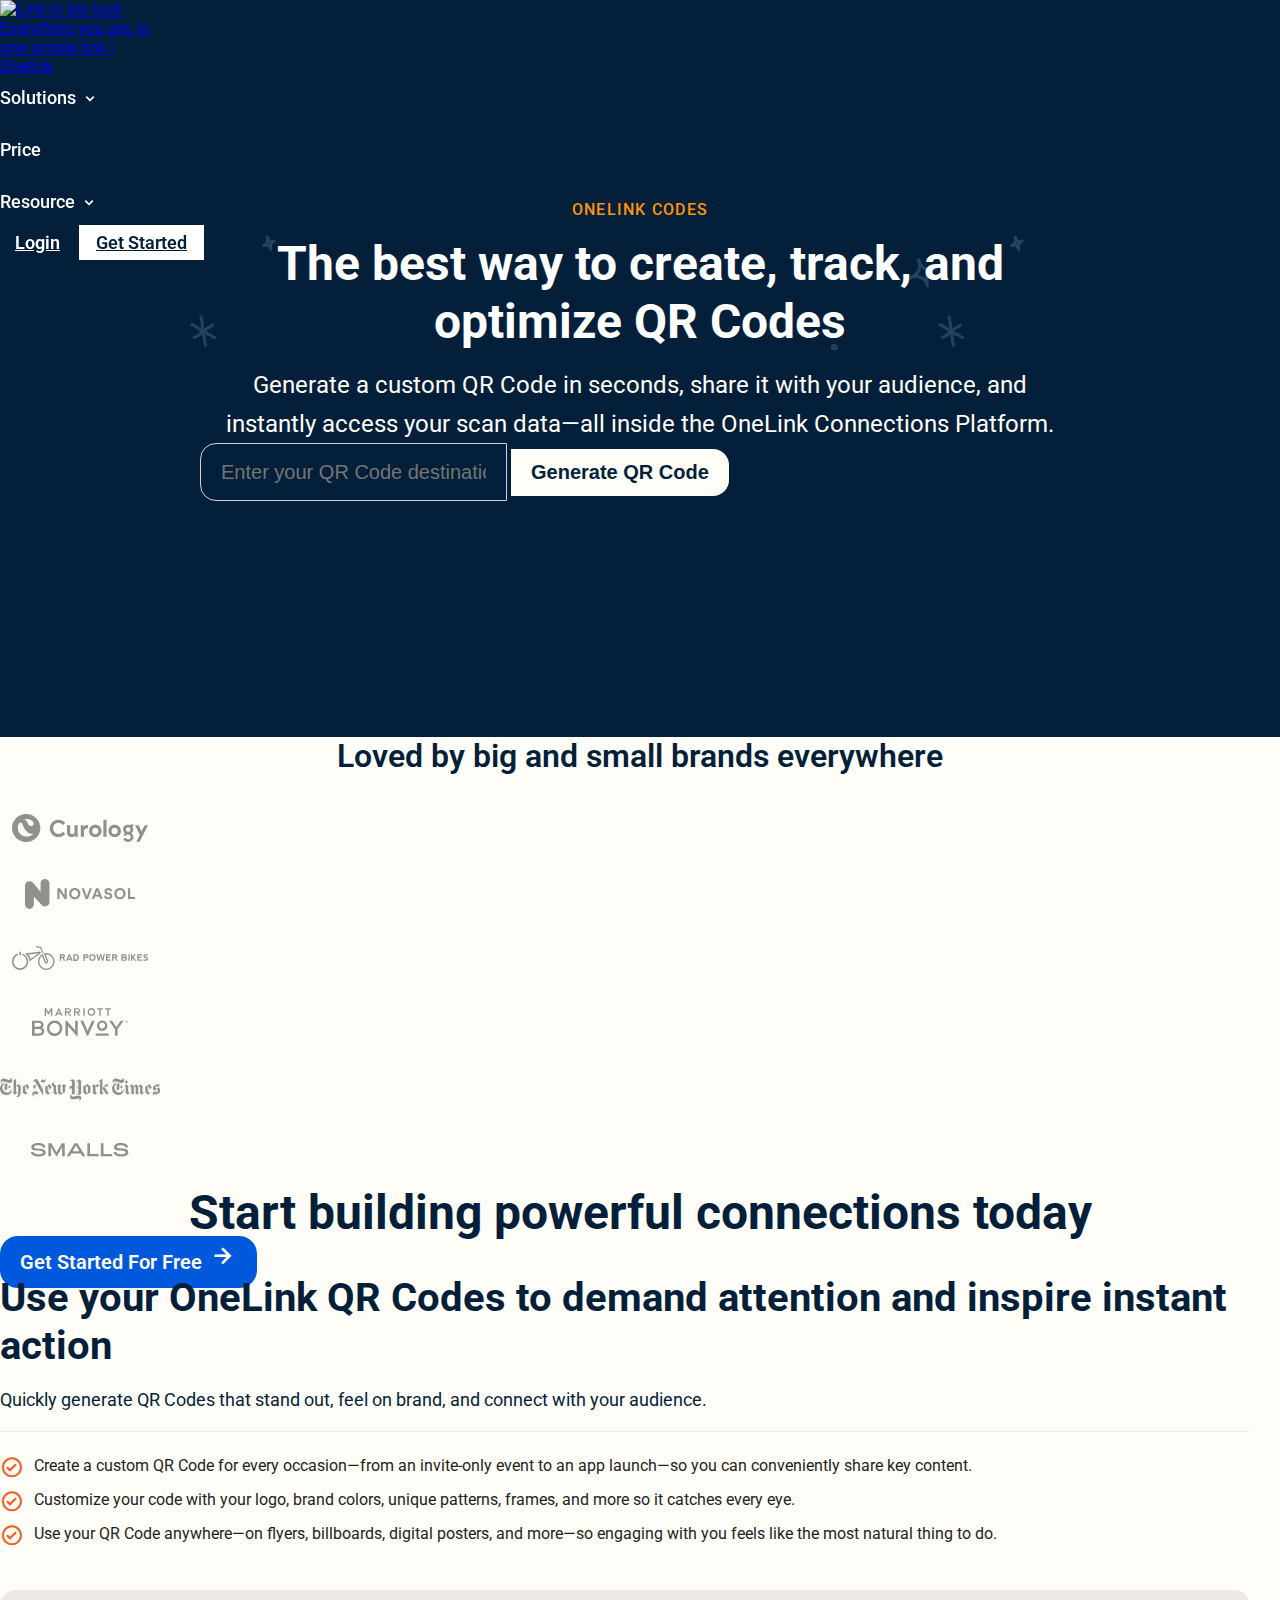
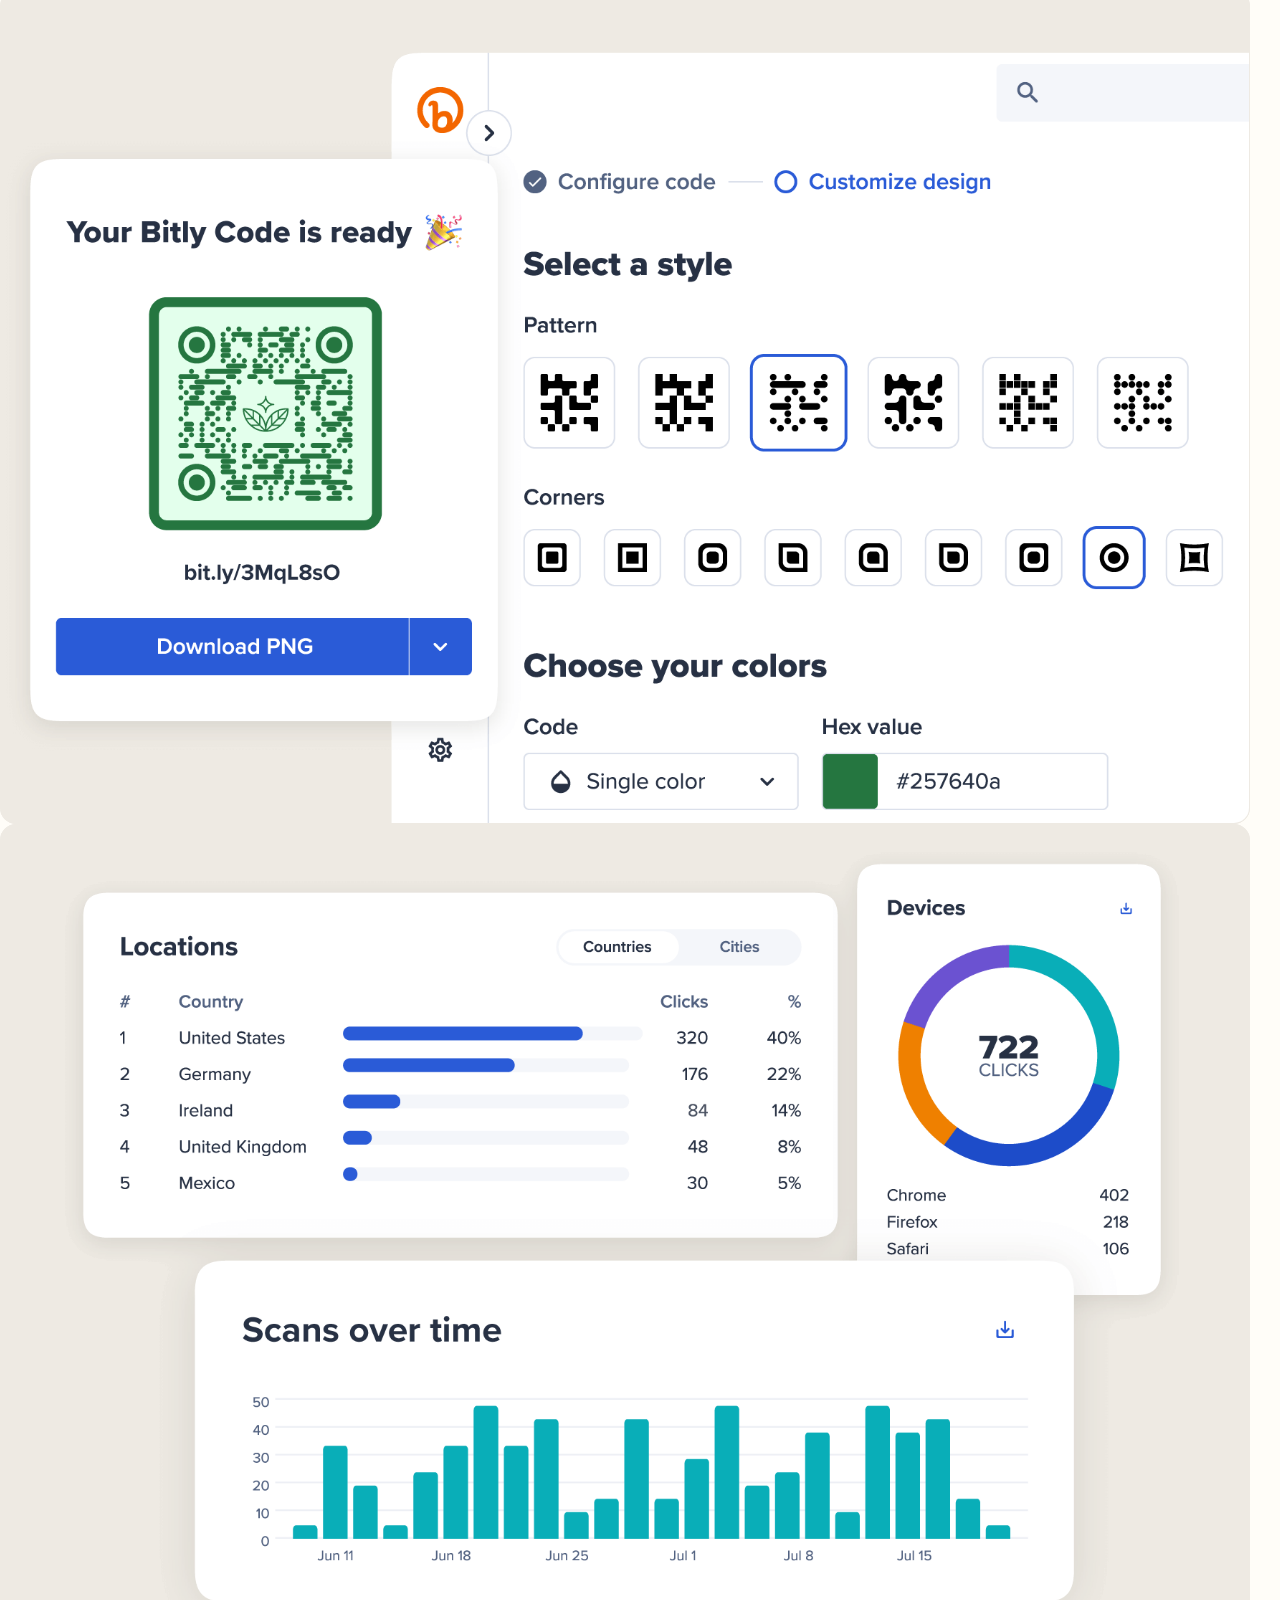
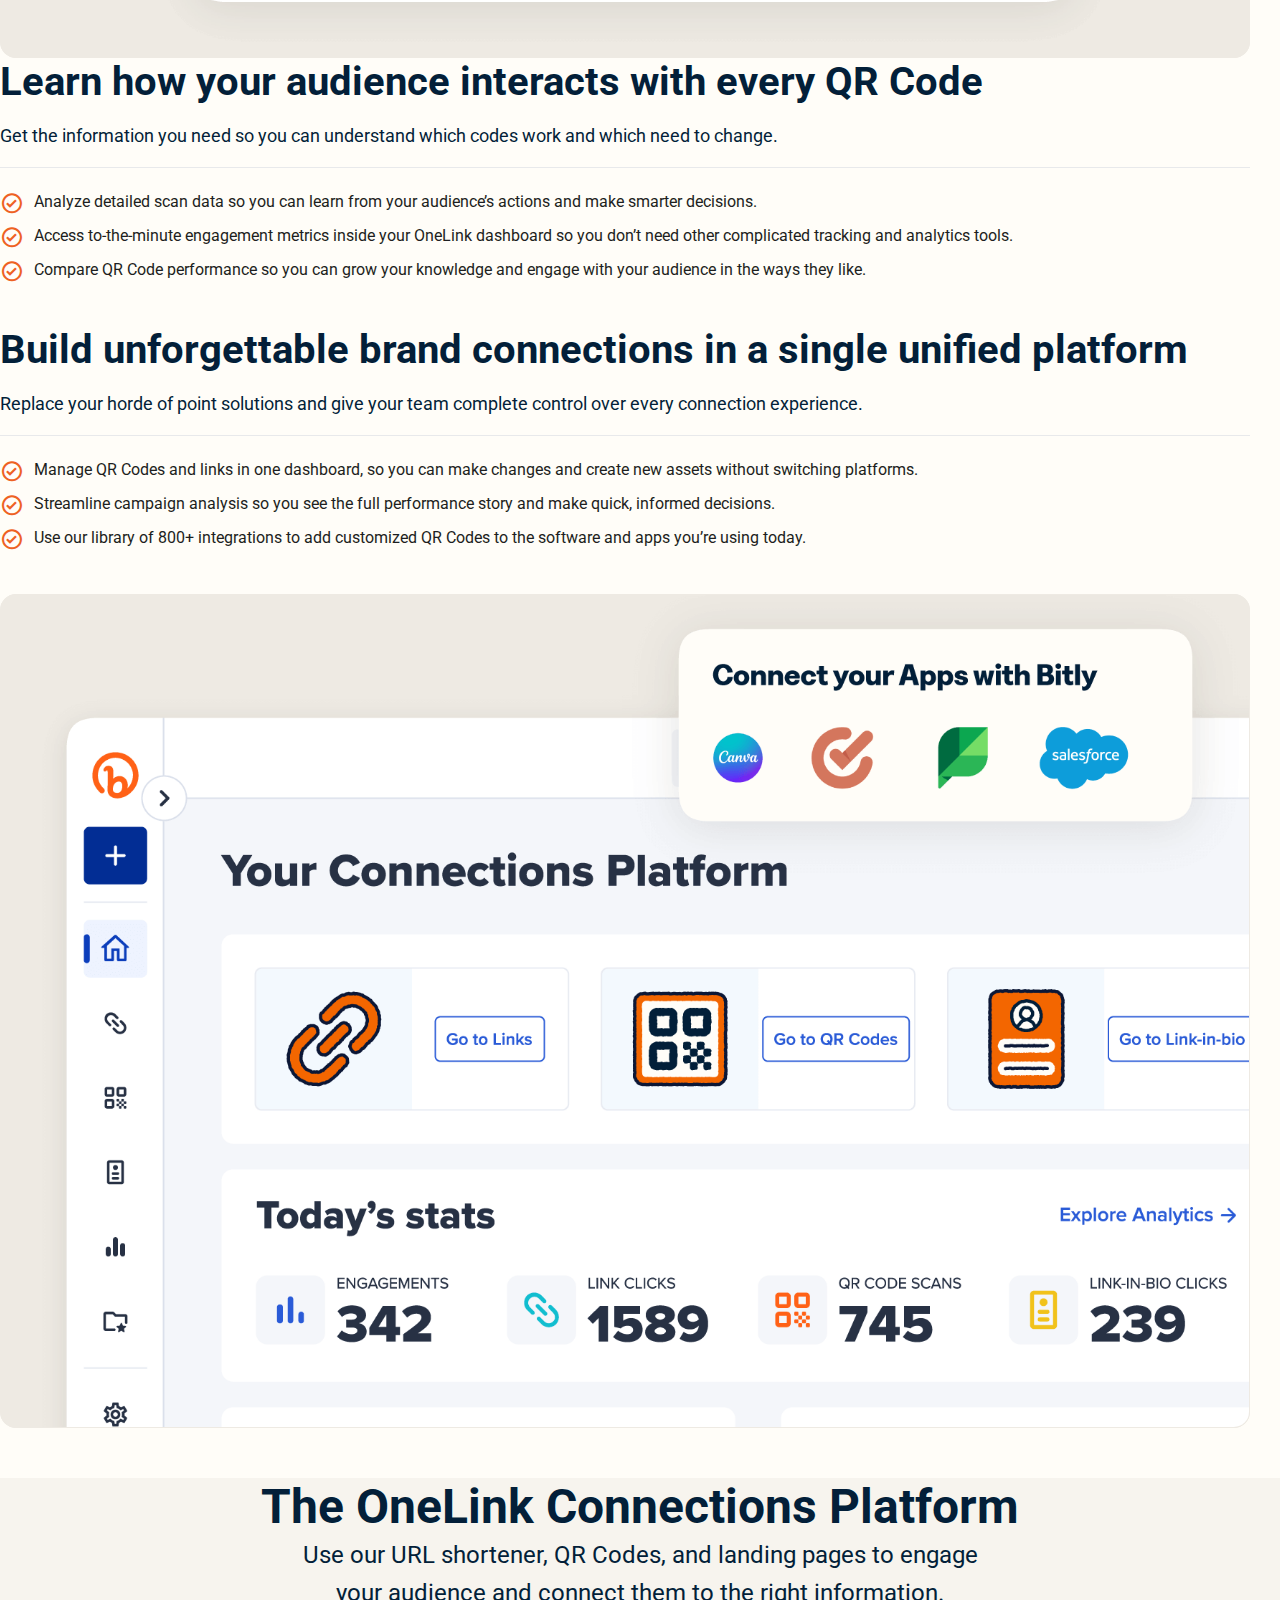
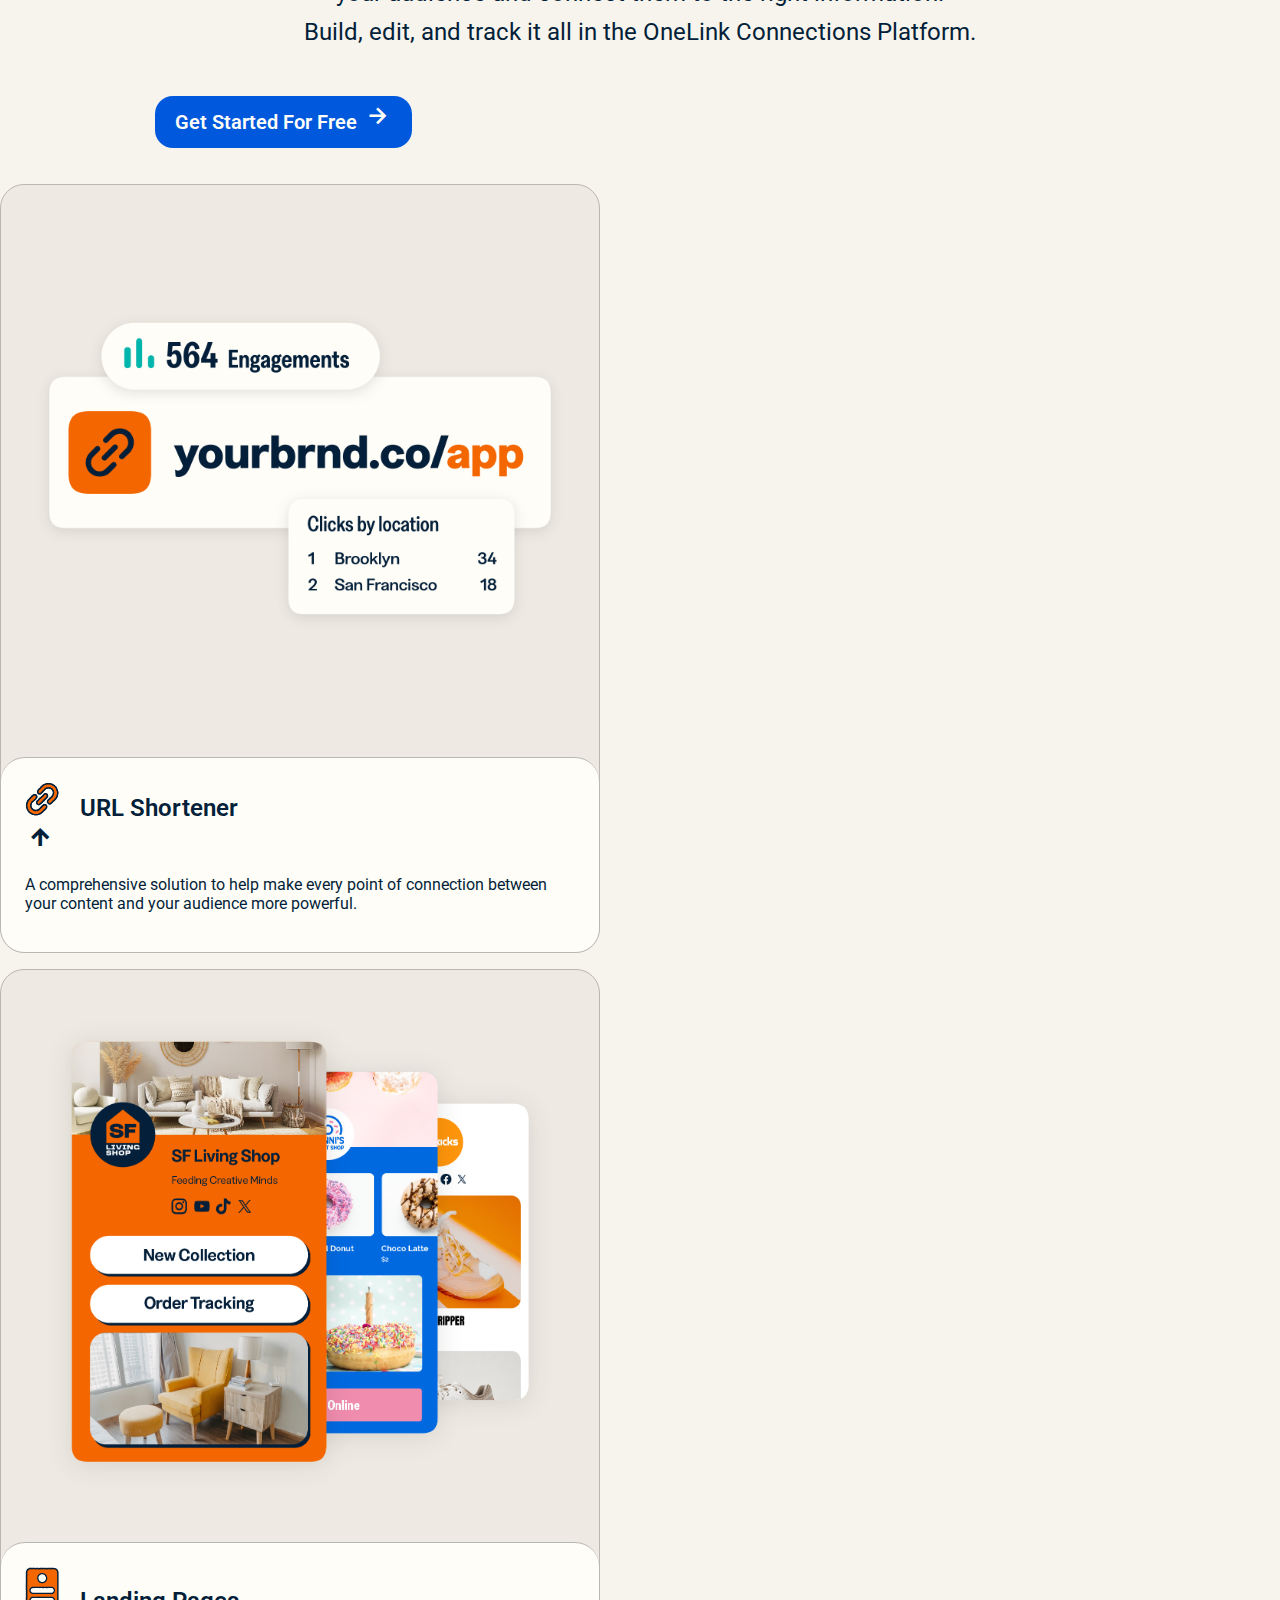
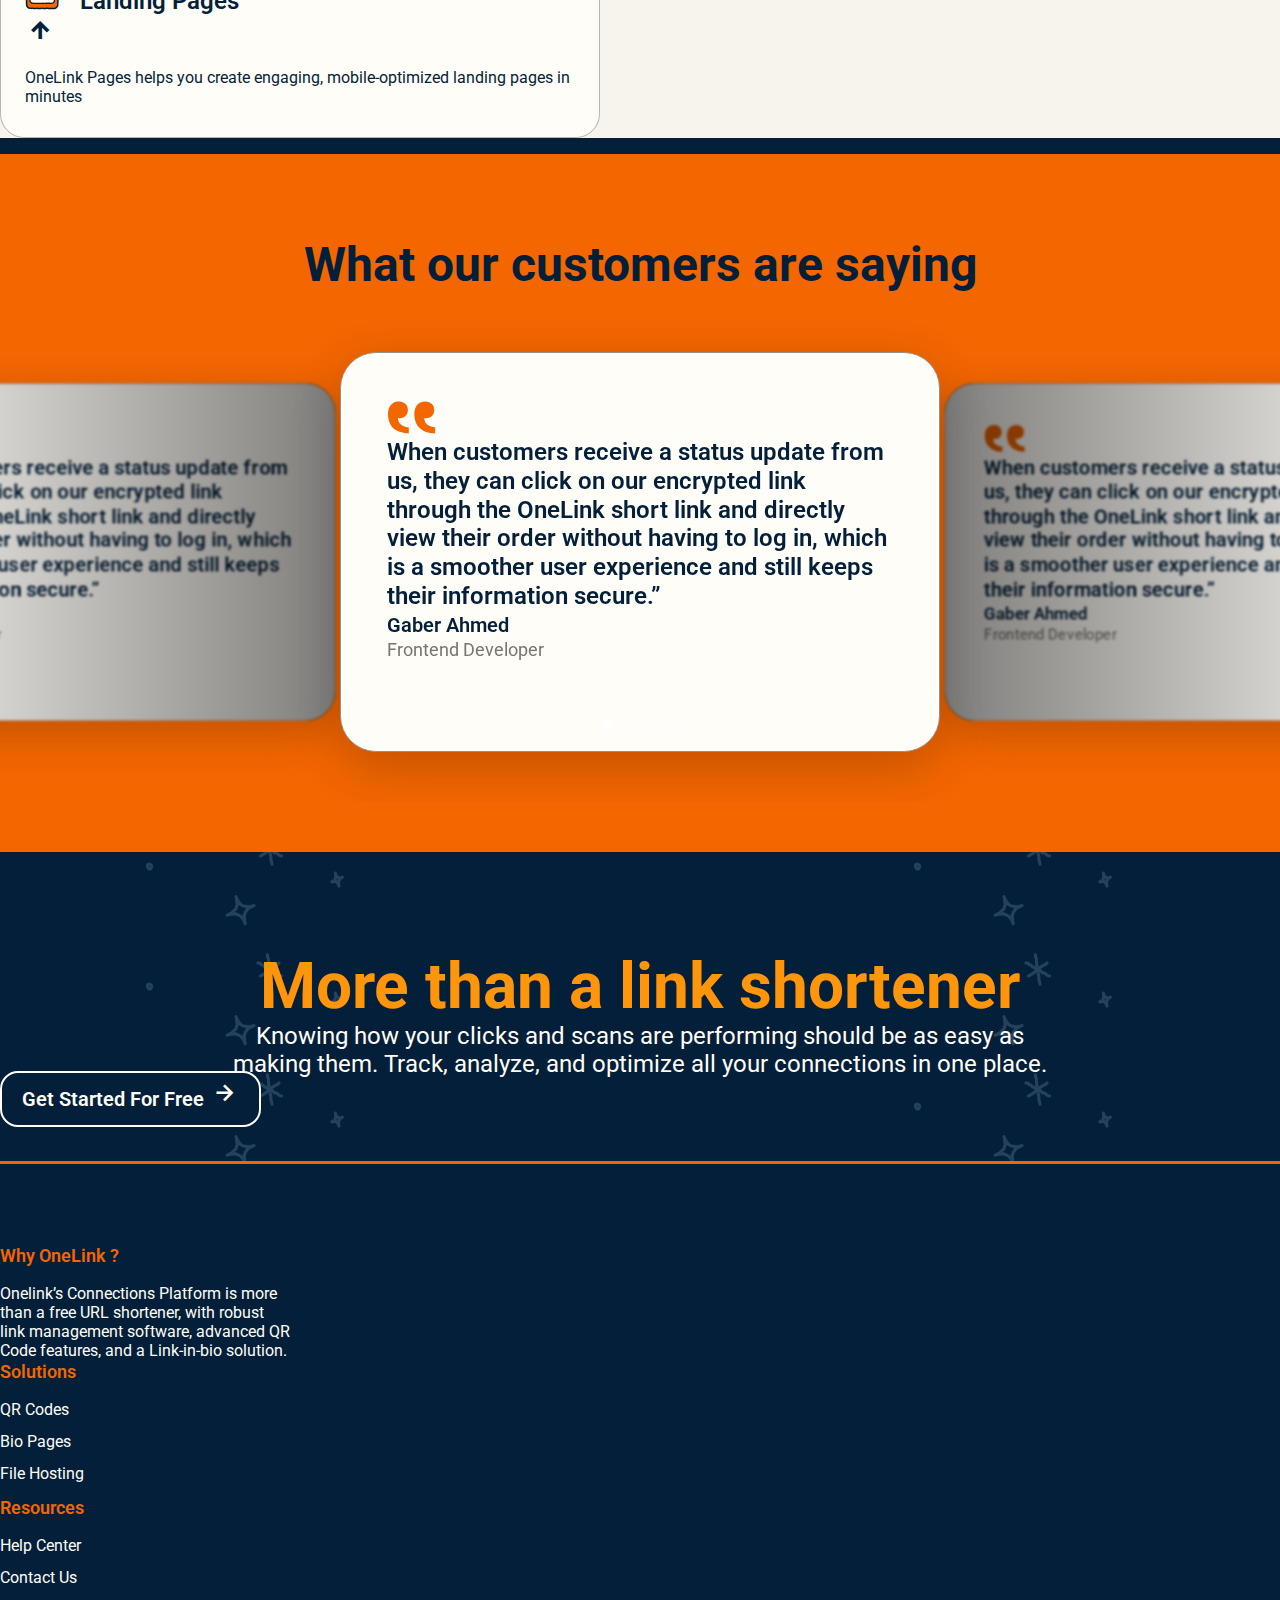
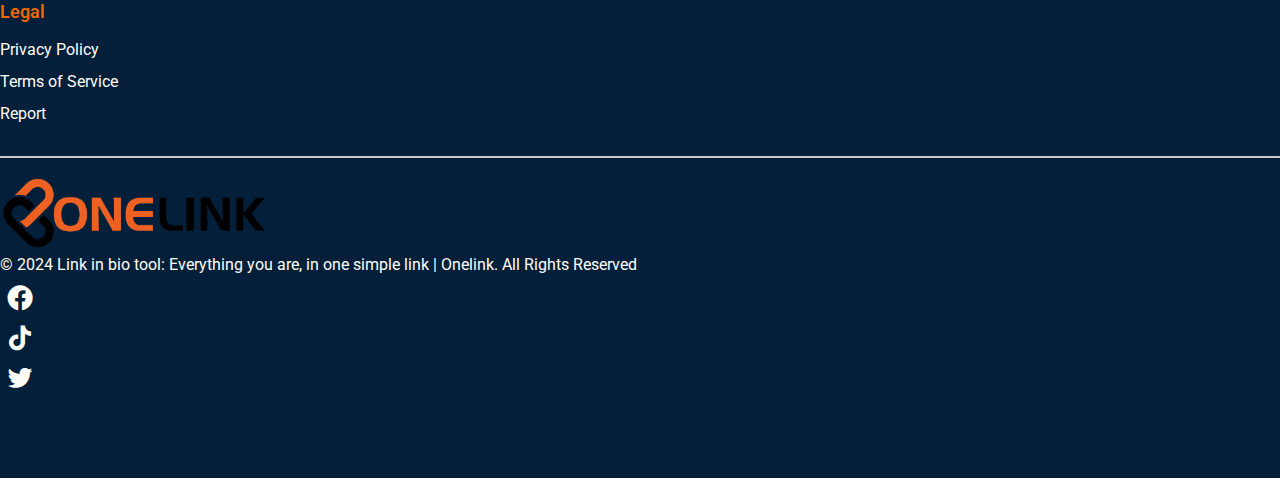
==== commit 1af3ff5f: "Add files via upload" ====
--- a/qr-codes.html
+++ b/qr-codes.html
@@ -142,13 +142,15 @@
                 <p>ONELINK CODES</p>
                 <h1>The best way to create, track, and optimize QR Codes</h1>
                 <h6>
-                    Generate a custom QR Code in seconds, share it with your audience, and instantly access your scan data—all inside the OneLink Connections Platform.
+                    Generate a custom QR Code in seconds, share it with your audience, and instantly access your scan
+                    data—all inside the OneLink Connections Platform.
                 </h6>
             </div>
             <div class="form-qr-container mt-5">
                 <form action="#">
                     <div class="d-flex">
-                        <input type="url" name="furl" placeholder="Enter your QR Code destination..." id="form-qr-long-url" autocomplete="off">
+                        <input type="url" name="furl" placeholder="Enter your QR Code destination..."
+                            id="form-qr-long-url" autocomplete="off">
                         <button class="g-qr-btn">Generate QR Code</button>
                     </div>
                 </form>
@@ -198,20 +200,24 @@
                             <h5>
                                 Use your OneLink QR Codes to demand attention and inspire instant action
                             </h5>
-                            <p>Quickly generate QR Codes that stand out, feel on brand, and connect with your audience.</p>
+                            <p>Quickly generate QR Codes that stand out, feel on brand, and connect with your audience.
+                            </p>
                             <ul>
                                 <li>
                                     <i class='bx bx-check-circle'></i>
-                                    <span>Create a custom QR Code for every occasion—from an invite-only event to an app launch—so you can conveniently share key content.</span>
-                                </li>
-                                <li>
-                                    <i class='bx bx-check-circle'></i>
-                                    <span>Customize your code with your logo, brand colors, unique patterns, frames, and more so it catches every eye.</span>
+                                    <span>Create a custom QR Code for every occasion—from an invite-only event to an app
+                                        launch—so you can conveniently share key content.</span>
+                                </li>
+                                <li>
+                                    <i class='bx bx-check-circle'></i>
+                                    <span>Customize your code with your logo, brand colors, unique patterns, frames, and
+                                        more so it catches every eye.</span>
                                 </li>
                                 <li>
                                     <i class='bx bx-check-circle'></i>
                                     <span>
-                                        Use your QR Code anywhere—on flyers, billboards, digital posters, and more—so engaging with you feels like the most natural thing to do.
+                                        Use your QR Code anywhere—on flyers, billboards, digital posters, and more—so
+                                        engaging with you feels like the most natural thing to do.
                                     </span>
                                 </li>
                             </ul>
@@ -228,20 +234,24 @@
                             <h5>
                                 Learn how your audience interacts with every QR Code
                             </h5>
-                            <p>Get the information you need so you can understand which codes work and which need to change.</p>
+                            <p>Get the information you need so you can understand which codes work and which need to
+                                change.</p>
                             <ul>
                                 <li>
                                     <i class='bx bx-check-circle'></i>
-                                    <span>Analyze detailed scan data so you can learn from your audience’s actions and make smarter decisions.</span>
-                                </li>
-                                <li>
-                                    <i class='bx bx-check-circle'></i>
-                                    <span>Access to-the-minute engagement metrics inside your OneLink dashboard so you don’t need other complicated tracking and analytics tools.</span>
+                                    <span>Analyze detailed scan data so you can learn from your audience’s actions and
+                                        make smarter decisions.</span>
+                                </li>
+                                <li>
+                                    <i class='bx bx-check-circle'></i>
+                                    <span>Access to-the-minute engagement metrics inside your OneLink dashboard so you
+                                        don’t need other complicated tracking and analytics tools.</span>
                                 </li>
                                 <li>
                                     <i class='bx bx-check-circle'></i>
                                     <span>
-                                        Compare QR Code performance so you can grow your knowledge and engage with your audience in the ways they like.
+                                        Compare QR Code performance so you can grow your knowledge and engage with your
+                                        audience in the ways they like.
                                     </span>
                                 </li>
                             </ul>
@@ -252,20 +262,24 @@
                             <h5>
                                 Build unforgettable brand connections in a single unified platform
                             </h5>
-                            <p>Replace your horde of point solutions and give your team complete control over every connection experience.</p>
+                            <p>Replace your horde of point solutions and give your team complete control over every
+                                connection experience.</p>
                             <ul>
                                 <li>
                                     <i class='bx bx-check-circle'></i>
-                                    <span>Manage QR Codes and links in one dashboard, so you can make changes and create new assets without switching platforms.</span>
-                                </li>
-                                <li>
-                                    <i class='bx bx-check-circle'></i>
-                                    <span>Streamline campaign analysis so you see the full performance story and make quick, informed decisions.</span>
+                                    <span>Manage QR Codes and links in one dashboard, so you can make changes and create
+                                        new assets without switching platforms.</span>
+                                </li>
+                                <li>
+                                    <i class='bx bx-check-circle'></i>
+                                    <span>Streamline campaign analysis so you see the full performance story and make
+                                        quick, informed decisions.</span>
                                 </li>
                                 <li>
                                     <i class='bx bx-check-circle'></i>
                                     <span>
-                                        Use our library of 800+ integrations to add customized QR Codes to the software and apps you’re using today.
+                                        Use our library of 800+ integrations to add customized QR Codes to the software
+                                        and apps you’re using today.
                                     </span>
                                 </li>
                             </ul>
@@ -284,7 +298,8 @@
                         The OneLink Connections Platform
                     </h4>
                     <p>
-                        Use our URL shortener, QR Codes, and landing pages to engage your audience and connect them to the right information. Build, edit, and track it all in the OneLink Connections Platform.
+                        Use our URL shortener, QR Codes, and landing pages to engage your audience and connect them to
+                        the right information. Build, edit, and track it all in the OneLink Connections Platform.
                     </p>
                     <div class="mt-3 get-started-btn">
                         <a class="d-flex align-items-center gap-2" href="#">
@@ -293,7 +308,7 @@
                         </a>
                     </div>
                 </div>
-                <div class="cards-container d-flex justify-content-center gap-5 mt-3">
+                <div class="cards-container d-flex justify-content-center gap-4 mt-3">
                     <div class="card-price">
                         <div class="card-img">
                             <img src="images/short-link-card.png" alt="">
@@ -304,7 +319,8 @@
                                 <i class='bx bx-up-arrow-alt'></i>
                             </div>
                             <p>
-                                A comprehensive solution to help make every point of connection between your content and your audience more powerful.
+                                A comprehensive solution to help make every point of connection between your content and
+                                your audience more powerful.
                             </p>
                             <div class="bottom-card">
                                 <h6>Popular URL Shortening Features</h6>
@@ -335,15 +351,16 @@
                     </div>
                     <div class="card-price">
                         <div class="card-img">
-                            <img src="images/short-link-card.png" alt="">
+                            <img src="images/pages-card.png" alt="">
                         </div>
                         <div class="card-section">
                             <div class="top d-flex align-items-center justify-content-between">
-                                <h5> <img src="images/landing-pages-icon (1).svg" width="34px" alt=""> Landing Pages</h5>
+                                <h5> <img src="images/landing-pages-icon (1).svg" width="34px" alt=""> Landing Pages
+                                </h5>
                                 <i class='bx bx-up-arrow-alt'></i>
                             </div>
                             <p>
-                                Bitly Pages helps you create engaging, mobile-optimized landing pages in minutes
+                                OneLink Pages helps you create engaging, mobile-optimized landing pages in minutes
                             </p>
                             <div class="bottom-card">
                                 <h6>Popular Landing Page Features</h6>
@@ -378,7 +395,150 @@
             </div>
         </section>
     </main>
-    <!-- <footer>
+    <section class="customers-section">
+        <h4 style="text-align: center;">What our customers are saying</h4>
+        <div class="">
+            <div class="customer-slider">
+                <div class="swiper">
+                    <div class="swiper-wrapper">
+                        <div class="swiper-slide ">
+                            <div class="customer-box">
+                                <div class="mb-4">
+                                    <img src="images/quotes.svg" alt="">
+                                </div>
+                                <div class="mb-3">
+                                    <p class="comment">
+                                        When customers receive a status update from us, they can click on our encrypted
+                                        link
+                                        through the OneLink short link and directly view their order without having to
+                                        log in, which is a smoother user experience and still keeps their information
+                                        secure.”
+                                    </p>
+                                </div>
+                                <div class="cus-details">
+                                    <h6>Gaber Ahmed</h6>
+                                    <p class="work-position">
+                                        Frontend Developer
+                                    </p>
+                                </div>
+                            </div>
+                        </div>
+                        <div class="swiper-slide ">
+                            <div class="customer-box">
+                                <div class="mb-2">
+                                    <img src="images/quotes.svg" alt="">
+                                </div>
+                                <div class="mb-3">
+                                    <p class="comment">
+                                        When customers receive a status update from us, they can click on our encrypted
+                                        link
+                                        through the OneLink short link and directly view their order without having to
+                                        log in, which is a smoother user experience and still keeps their information
+                                        secure.”
+                                    </p>
+                                </div>
+                                <div class="cus-details">
+                                    <h6>Gaber Ahmed</h6>
+                                    <p class="work-position">
+                                        Frontend Developer
+                                    </p>
+                                </div>
+                            </div>
+                        </div>
+                        <div class="swiper-slide ">
+                            <div class="customer-box">
+                                <div class="mb-2">
+                                    <img src="images/quotes.svg" alt="">
+                                </div>
+                                <div class="mb-3">
+                                    <p class="comment">
+                                        When customers receive a status update from us, they can click on our encrypted
+                                        link
+                                        through the OneLink short link and directly view their order without having to
+                                        log in, which is a smoother user experience and still keeps their information
+                                        secure.”
+                                    </p>
+                                </div>
+                                <div class="cus-details">
+                                    <h6>Gaber Ahmed</h6>
+                                    <p class="work-position">
+                                        Frontend Developer
+                                    </p>
+                                </div>
+                            </div>
+                        </div>
+                        <div class="swiper-slide ">
+                            <div class="customer-box">
+                                <div class="mb-2">
+                                    <img src="images/quotes.svg" alt="">
+                                </div>
+                                <div class="mb-3">
+                                    <p class="comment">
+                                        When customers receive a status update from us, they can click on our encrypted
+                                        link
+                                        through the OneLink short link and directly view their order without having to
+                                        log in, which is a smoother user experience and still keeps their information
+                                        secure.”
+                                    </p>
+                                </div>
+                                <div class="cus-details">
+                                    <h6>Gaber Ahmed</h6>
+                                    <p class="work-position">
+                                        Frontend Developer
+                                    </p>
+                                </div>
+                            </div>
+                        </div>
+                        <div class="swiper-slide ">
+                            <div class="customer-box">
+                                <div class="mb-2">
+                                    <img src="images/quotes.svg" alt="">
+                                </div>
+                                <div class="mb-3">
+                                    <p class="comment">
+                                        When customers receive a status update from us, they can click on our encrypted
+                                        link
+                                        through the OneLink short link and directly view their order without having to
+                                        log in, which is a smoother user experience and still keeps their information
+                                        secure.”
+                                    </p>
+                                </div>
+                                <div class="cus-details">
+                                    <h6>Gaber Ahmed</h6>
+                                    <p class="work-position">
+                                        Frontend Developer
+                                    </p>
+                                </div>
+                            </div>
+                        </div>
+                    </div>
+                    <!-- Add Pagination -->
+                    <div class="swiper-pagination"></div>
+                </div>
+            </div>
+        </div>
+    </section>
+    <section class="news-liter">
+        <div class="container">
+            <h4>
+                More than a link shortener
+            </h4>
+            <p>
+                Knowing how your clicks and scans are performing should be
+                as easy as making them. Track, analyze, and optimize all your
+                connections in one place.
+            </p>
+            <div class="header">
+                <div class="my-3 get-started-btn">
+                    <a class="d-flex align-items-center gap-2" href="#">
+                        Get Started For Free
+                        <i class='bx bx-right-arrow-alt'></i>
+                    </a>
+                </div>
+            </div>
+        </div>
+    </section>
+    <footer class="qr-footer">
         <div class="container">
             <div class="top-footer d-flex gap-5 flex-wrap justify-content-around ">
                 <div class="box">
@@ -428,16 +588,18 @@
                 </div>
             </div>
         </div>
-    </footer> -->
+    </footer>
 
     <script src="https://onelink.ws/static/webpack.pack.js"></script>
     <script src="https://onelink.ws/static/app.min.js?v=1.0"></script>
     <script src="https://onelink.ws/static/server.min.js?v=1.2"></script>
     <!-- Swiper JS -->
     <script src="https://cdn.jsdelivr.net/npm/swiper@11/swiper-bundle.min.js"></script>
+    <!-- partial -->
+    <script src='https://cdnjs.cloudflare.com/ajax/libs/Swiper/8.4.5/swiper-bundle.min.js'></script>
 
     <!-- js file -->
-    <script src="main.js"></script>
+    <script src="qr-page.js"></script>
 </body>
 
 </html>--- a/main.css
+++ b/main.css
@@ -929,9 +929,7 @@
     padding-bottom: 200px;
     margin-bottom: 1rem;
     border: 1px solid #bab7b0;
-    max-width: 728px;
-    margin-left: auto;
-    margin-right: auto;
+    max-width: 600px;
     position: relative;
     overflow: hidden;
     background-color: #eeeae3;
@@ -1048,6 +1046,137 @@
     border-color: #031f39;
 }
 
+/* customers ************************************************************* */
+.customers-section {
+    padding: 50px 0;
+    background-color: #f36600;
+}
+.customers-section > h4 {
+    font-size: 48px;
+    line-height: 120%;
+    color: #031f39;
+    margin-top: 2rem;
+    margin-bottom: 0.5rem;
+    font-weight: 700;
+}
+.customer-slider {
+    position: relative;
+    width: 100%;
+    display: flex;
+    justify-content: center;
+    align-items: center;
+    overflow: hidden;
+  }
+  .customers-section .customer-box {
+    box-shadow: 0 4px 16px 0 rgba(146, 144, 138, .25);
+    background-color: #fffdf8;
+    border-radius: 36px;
+    border: 1px #92908a solid;
+    position: relative;
+    padding: 48px 46px;
+    width: 100%;
+    height: 100%;
+  }
+  .customers-section .customer-box img {
+    max-width: 100%;
+  }
+  .customers-section .customer-box p.comment {
+    font-size: 24px;
+    font-weight: 600;
+    line-height: 120%;
+    color: #031f39;
+  }
+  .customers-section .customer-box .cus-details h6 {
+    font-size: 20px;
+    font-weight: 600;
+    line-height: 140%;
+    color: #031f39;
+  }
+  .customers-section .customer-box .cus-details .work-position {
+    font-size: 18px;
+    font-weight: 400;
+    line-height: 1.25;
+    color: #777570;
+  }
+  .customers-section .swiper {
+    width: 100%;
+    padding-top: 50px;
+    padding-bottom: 50px;
+  }
+  
+  .customers-section .swiper-slide {
+    width: 600px;
+    height: 400px;
+    max-width: 100%;
+    box-shadow: 0 15px 50px rgba(0, 0, 0, 0.2);
+    filter: blur(1px);
+    display: flex;
+    flex-direction: column;
+    justify-content: end;
+    align-items: self-start;
+    border-radius: 36px;
+    overflow: hidden;
+  }
+  .customers-section .swiper-slide-active {
+    filter: blur(0px);
+  }
+  
+  .customers-section .swiper-pagination-bullet,
+  .customers-section .swiper-pagination-bullet-active {
+    background: #fff;
+  }
+/* news-liter **************************************** */
+.news-liter {
+    padding: 100px 0 50px;
+    background-color: #031f39;
+    background-image: url(./images/stars-effects.svg);
+    background-position: center 10%;
+    background-repeat: repeat;
+    background-size: 60%;
+}
+.news-liter h4 {
+    line-height: 110%;
+    font-size: 64px;
+    text-align: center;
+    color: #ff950a;
+}
+.news-liter p {
+    text-align: center;
+    font-weight: 400;
+    text-wrap: balance;
+    color: #fffdf8;
+    font-size: 24px;
+}
+.news-liter .header .get-started-btn a {
+    background-color: #031f39;
+    border-radius: 18px;
+    color: #fffdf8;
+    border: 2px solid #fffdf8;
+    margin-top: 20px;
+}
+
+/* qr footer ****************/
+footer.qr-footer {
+    border-top: 3px solid #f36600;
+}
+footer.qr-footer .box h6 {
+    color: #f36600;
+}
+footer.qr-footer .box a {
+    color: #fffdf8;
+}
+footer.qr-footer .box p {
+    color: #fffdf8;
+}
+footer.qr-footer .bottom-footer .social-box a {
+    color: #fffdf8;
+}
+footer.qr-footer .bottom-footer .small {
+    color: #fffdf8;
+}
+footer.qr-footer .bottom-footer .social-box a:hover {
+    background-color: #d6d2c93c;
+}
 
 
 /* responsive ************************** */
@@ -1056,6 +1185,13 @@
     border: 0;
     outline: 0;
     font-size: 25px;
+}
+
+header.qr-page .mobile-menu-container button.menu-burger i {
+    color: #fffdf8;
+}
+header.qr-page.sticky .mobile-menu-container button.menu-burger i {
+    color: #031f39;
 }
 
 .mobile-menu-container .offcanvas.offcanvas-start {
@@ -1260,4 +1396,71 @@
     footer .bottom-footer p {
         text-align: center;
     }
+    /* qr page ----------------------- */
+    .qr-hero .text-hero h1 {
+        font-size: 30px;
+    }
+    .qr-hero .text-hero h6 {
+        font-size: 18px;
+    }
+    .main-content-qr .header h4 {
+        font-size: 30px;
+    }
+    .main-content-qr .qr-content-box .text-box h5 {
+        font-size: 26px;
+    }
+    .main-content-qr .qr-content-box .text-box p{
+        font-size: 16px;
+    }
+    .main-content-qr .qr-content-box .text-box li span{
+        font-size: 14px;
+    }
+    .Connections-qr .header h4 {
+        font-size: 30px;
+    }
+    .customers-section > h4 {
+        font-size: 30px;
+    }
+    .customers-section .customer-box p.comment {
+        font-size: 20px;
+    }
+    .customers-section .customer-box {
+        padding: 40px 30px;
+    }
+    .swiper-pagination-bullet, .swiper-pagination-bullet-active {
+        background-color: #ee6123;
+    }
+    .swiper-slide {
+        width: 90%;
+    }
+    .Connections-qr .header p {
+        font-size: 18px;
+    }
+    .qr-hero .form-qr-container form .d-flex {
+        flex-direction: column;
+        gap: 10px;
+    }
+    .qr-hero .form-qr-container form input {
+        border-top-right-radius: 16px;
+        border-bottom-right-radius: 16px;
+    }
+    .qr-hero .form-qr-container form button {
+        border-top-left-radius: 16px;
+        border-bottom-left-radius: 16px;
+    }
+    .main-qr-page .main-content-qr .qr-content-box {
+        flex-direction: column;
+    }
+    .Connections-qr .cards-container {
+        flex-direction: column;
+    }
+    .news-liter h4 {
+        font-size: 35px;
+    }
+    .news-liter p {
+        font-size: 18px;
+    }
+    .header .get-started-btn a {
+        font-size: 18px;
+    }
 }